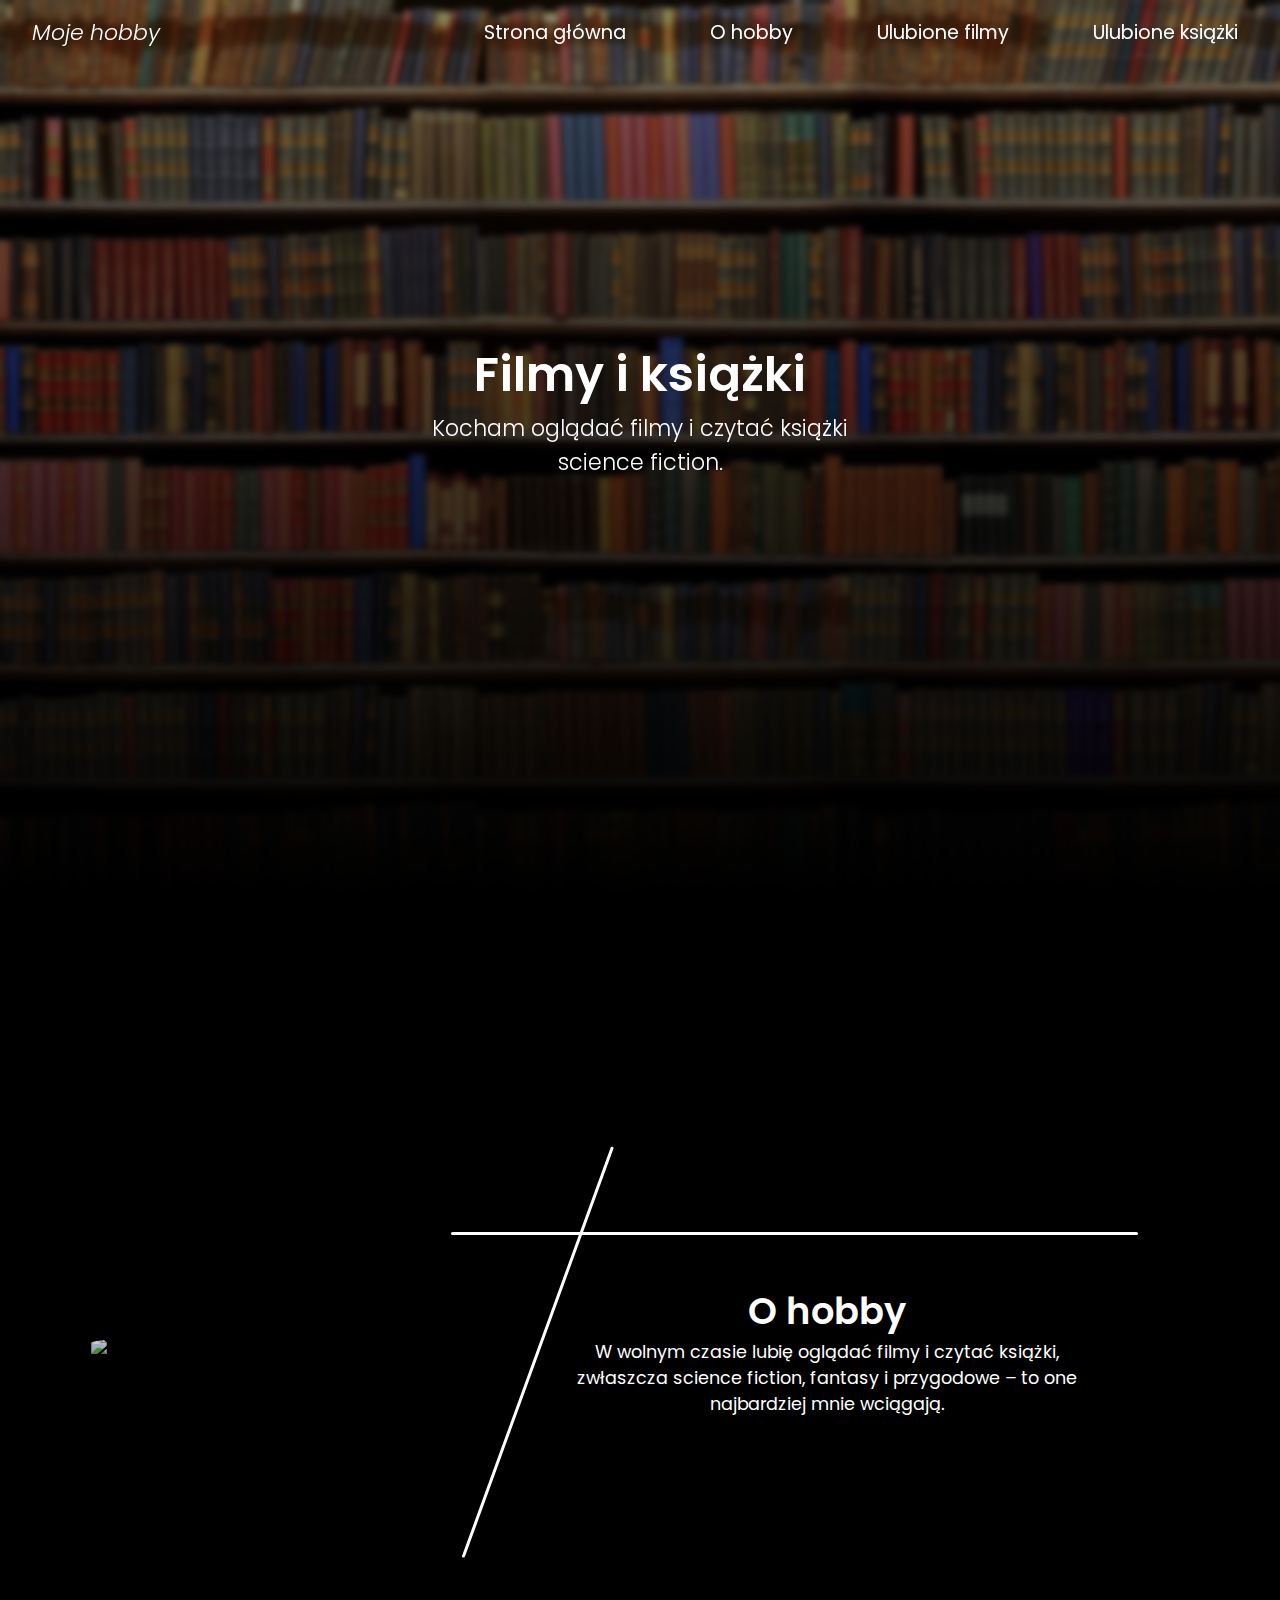
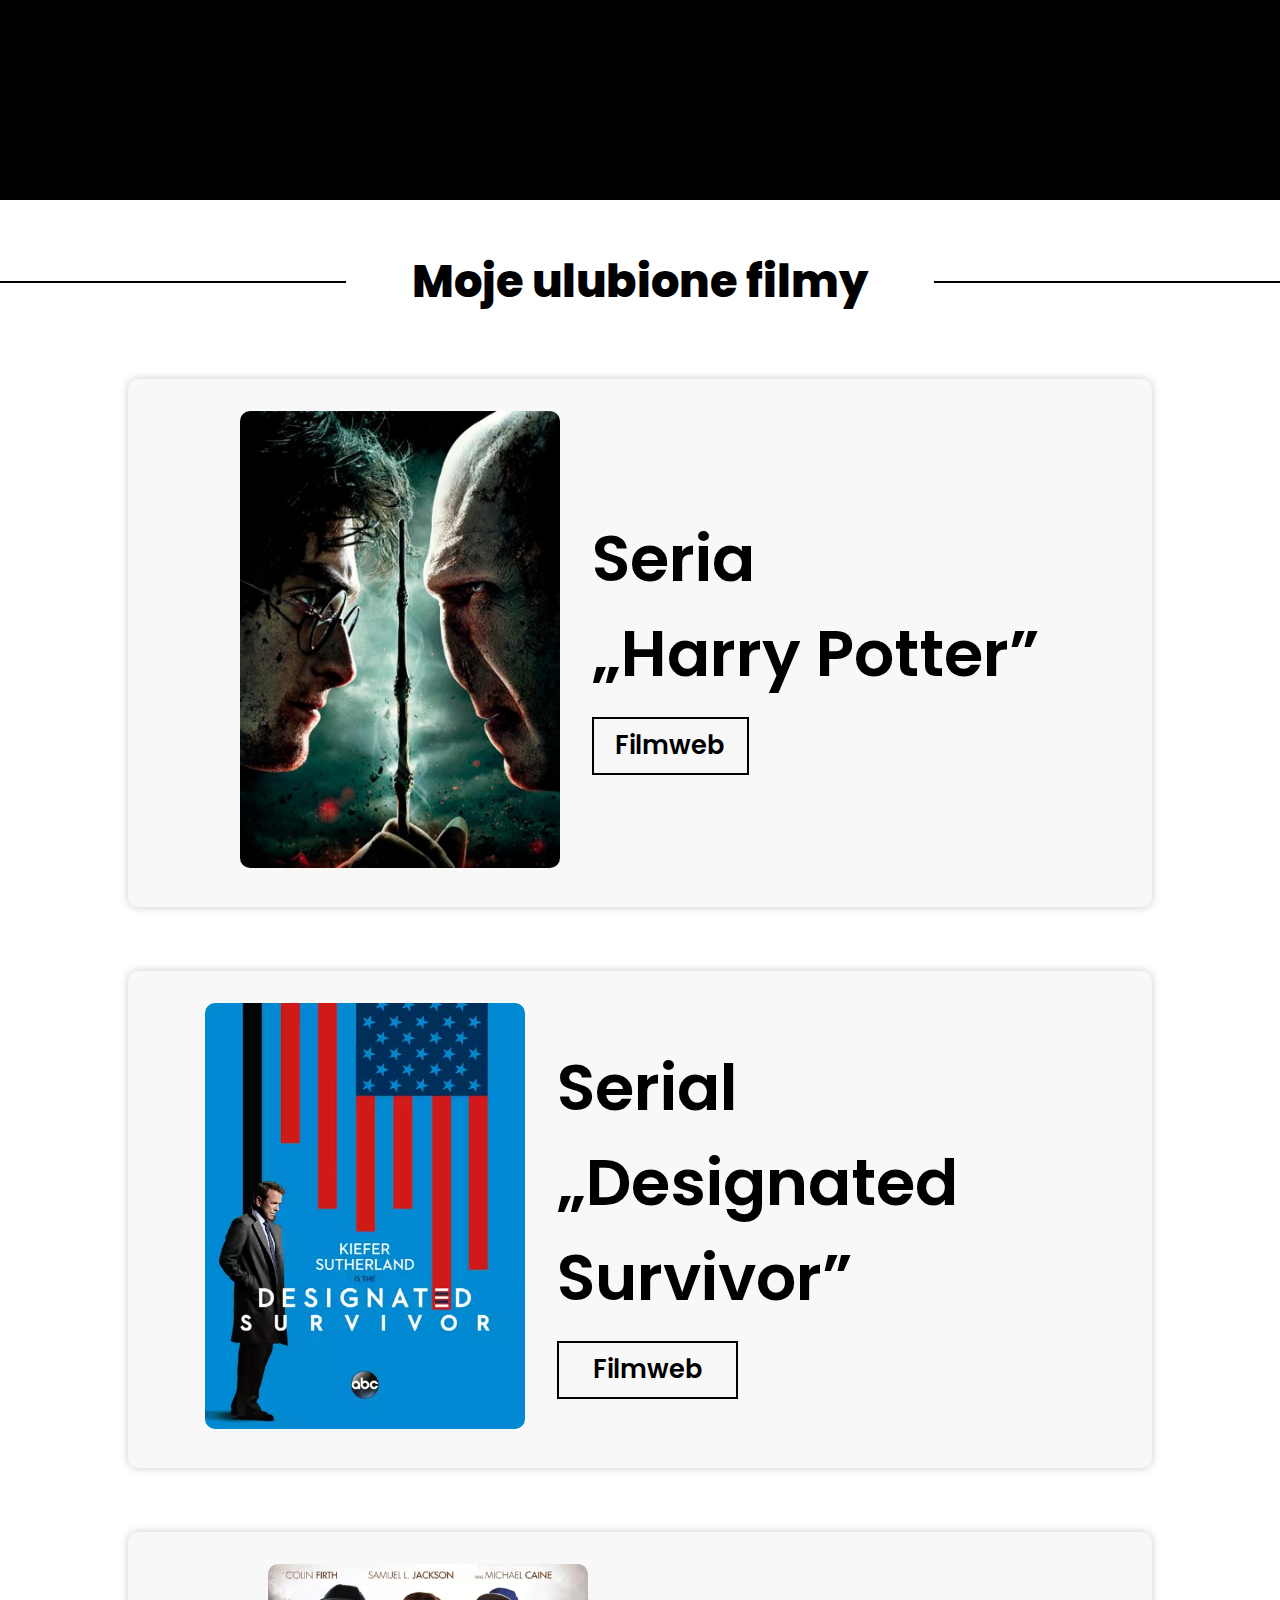
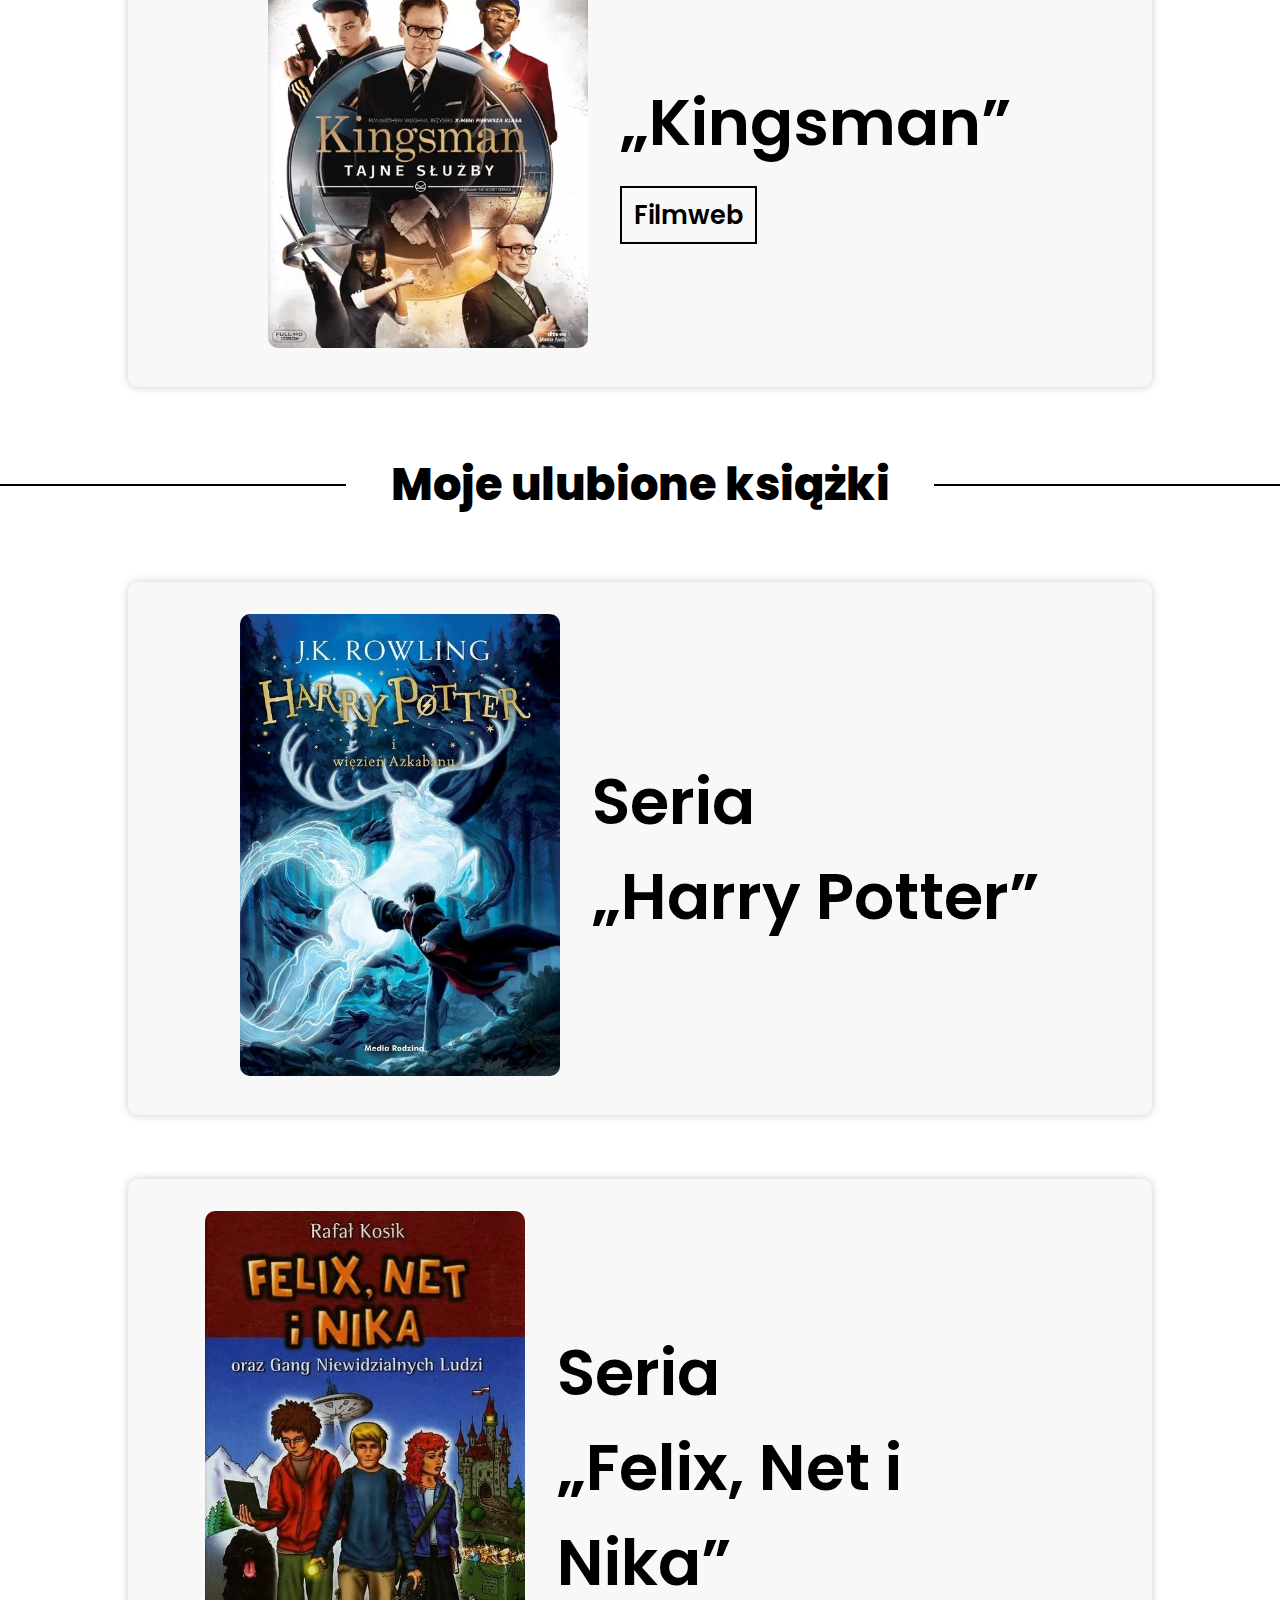
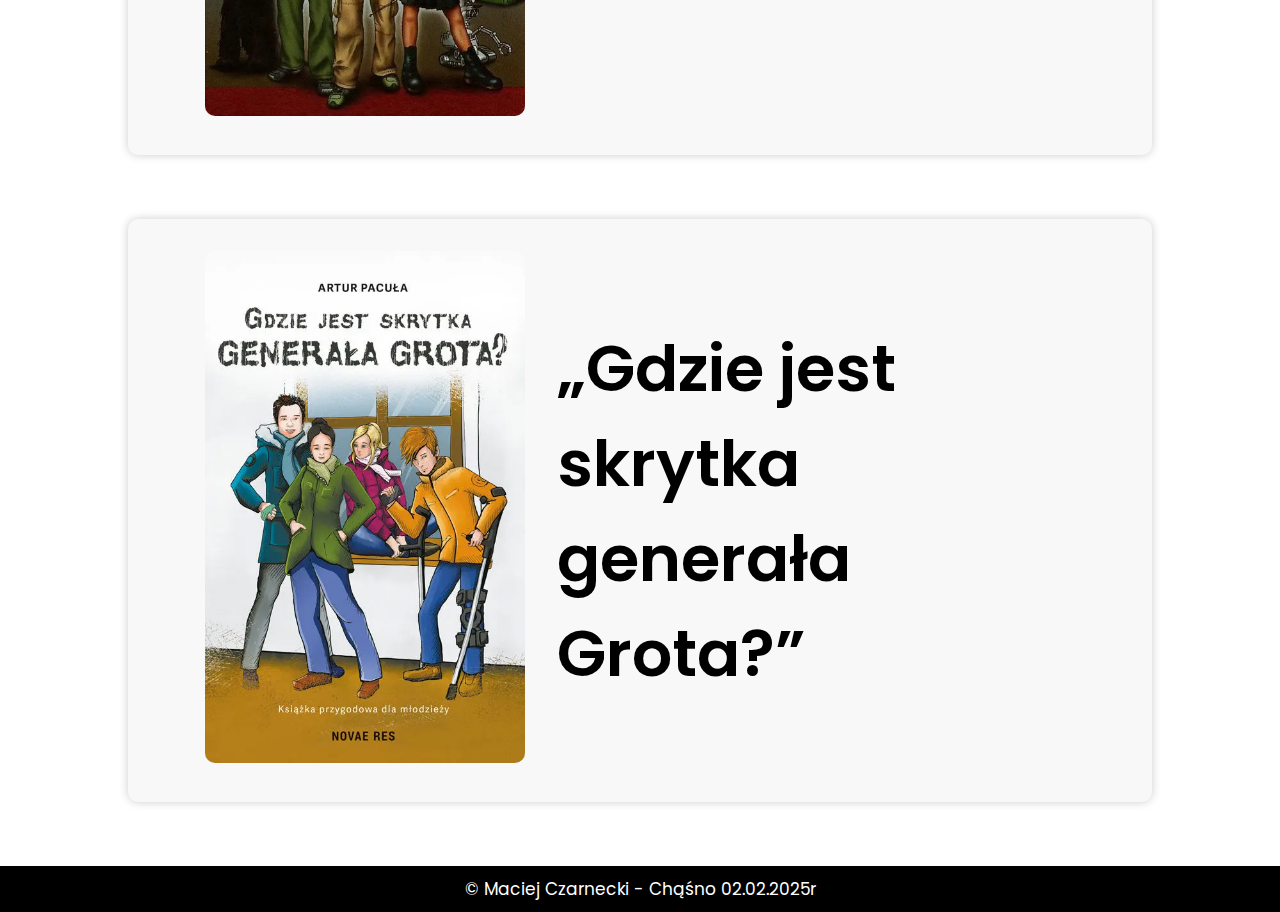
==== filmy-i-ksiazki.html @ 44d7dced "changed imgs src" ====
<!DOCTYPE html>
<html lang="pl">

<head>
    <meta charset="UTF-8">
    <meta name="viewport" content="width=device-width, initial-scale=1.0">
    <title>Filmy i książki</title>
    <link href="https://fonts.googleapis.com/css?family=Rubik+Dirt:regular" rel="stylesheet">
    <link
        href="https://fonts.googleapis.com/css?family=Poppins:100,100italic,200,200italic,300,300italic,regular,italic,500,500italic,600,600italic,700,700italic,800,800italic,900,900italic"
        rel="stylesheet">
    <link href="https://fonts.googleapis.com/css?family=Merienda:300,regular,500,600,700,800,900" rel="stylesheet">

    <style>
        :root {
            --main-color: rgb(61, 216, 22);
            --header-bg-gradient: linear-gradient(to bottom, #a32100, #f5832c);
            --header-text-color: white;
            --nav-gap: 4rem;
            --nav-font-size: 1.2rem;
            --section-padding: 1em;
            --section-bg-color: black;
            --project-bg: #f8f8f8;
            --footer-bg: #74747449;
            --footer-text-color: rgb(0, 0, 0);
            --border-radius: 10px;
            --transition-duration: 0.4s;
            --box-shadow: 0 0 10px rgba(0, 0, 0, 0.2);
        }

        * {
            margin: 0;
            padding: 0;
            box-sizing: border-box;
            font-family: 'Poppins', sans-serif;
        }

        body {
            overflow-x: hidden;
        }

        header {
            display: flex;
            flex-direction: column;
            height: 100vh;
            background: linear-gradient(to bottom, rgba(0, 0, 0, 0), rgb(0, 0, 0)), url('https://macions.github.io/szko-a-tsi-projekt/obrazy/Obrazy - filmy i książki/library-shelf_background.jpg');
            color: var(--header-text-color);
            position: relative;
        }

        header::before {
            content: "";
            position: absolute;
            width: 100%;
            height: 100%;
            background: rgba(0, 0, 0, 0.452);
            backdrop-filter: blur(3px);
        }

        header nav {
            padding: 1em 2em 0em 2em;
            display: flex;
            justify-content: space-between;
            align-items: center;
        }

        header nav ul {
            display: flex;
            list-style: none;
            gap: var(--nav-gap);
        }

        header nav li {
            position: relative;
            transition-duration: var(--transition-duration);
        }

        header nav li::before {
            content: "";
            position: absolute;
            width: 0;
            height: 2px;
            background-color: var(--header-text-color);
            border-radius: 3px;
            bottom: -2px;
            transition: width 0.3s ease-in-out;
        }

        header nav li:hover::before {
            width: 100%;
        }

        header nav li a {
            padding: 10px;
            text-decoration: none;
            font-size: var(--nav-font-size);
            color: var(--header-text-color);
        }

        header nav .logo {
            z-index: 1;
        }

        header nav .logo h3 {
            font-size: 22px;
            font-weight: 300;
            font-style: italic;
        }

        section.top {
            display: flex;
            justify-content: center;
            align-items: center;
            height: 80%;
            position: relative;
        }

        .top .top-content {
            text-align: center;
        }

        .top .top-content .circle {
            position: absolute;
            width: 200px;
            height: 200px;
            border-radius: 50%;
            left: 0%;
            bottom: 20%;
            border: 1px solid #fff;
        }

        header .top .top-content h1 {
            font-size: 3rem;
            font-weight: 600;
        }

        header .top .top-content h2 {
            font-size: 1.4rem;
            font-weight: 300;
        }

        main #about_hobby {
            display: flex;
            align-items: center;
            height: 100vh;
            width: 100%;
            padding: var(--section-padding);
            background-color: var(--section-bg-color);
            position: relative;
        }

        .images {
            width: 40%;
            display: flex;
            justify-content: center;
            align-items: center;
        }

        main #about_hobby .images img {
            width: 70%;
            opacity: 0.8;
            border-radius: 20%;
        }

        main #about_hobby .about-content {
            width: 50%;
            display: flex;
            flex-direction: column;
            justify-content: center;
            align-items: center;
            padding: 5em 3em;
            text-align: center;
            position: relative;
        }

        main #about_hobby .about-content::before {
            content: "";
            position: absolute;
            width: 70%;
            height: 3px;
            background-color: rgba(255, 255, 255);
            border-radius: 100px;
            transform: rotate(110deg) translateY(-50%);
            top: 50%;
            right: 24em;
        }

        main #about_hobby .about-content::after {
            content: "";
            position: absolute;
            width: 110%;
            height: 3px;
            background-color: rgba(255, 255, 255);
            border-radius: 100px;
            top: 10%;
            left: -4em;
        }

        main #about_hobby .about-content h2 {
            color: white;
            font-size: 2.3rem;
            font-weight: 600;
        }

        main #about_hobby .about-content a,
        main #about_hobby .about-content p {
            color: white;
        }

        main #about_hobby .about-content p {
            word-wrap: break-word;
            font-size: 1.1rem;
        }

        main #fav_books h2.section-title,
        main #fav_films h2.section-title {
            text-align: center;
            font-size: 2.8rem;
            font-weight: 800;
            position: relative;
            width: 100%;
            color: black;
        }

        main #fav_books h2.section-title::before,
        main #fav_books h2.section-title::after,
        main #fav_films h2.section-title::before,
        main #fav_films h2.section-title::after {
            content: "";
            position: absolute;
            width: 27%;
            height: 2px;
            background-color: black;
            top: 50%;
            transform: translateY(-50%);
        }

        main #fav_books h2.section-title::before,
        main #fav_films h2.section-title::before {
            left: 0;
        }

        main #fav_books h2.section-title::after,
        main #fav_films h2.section-title::after {
            right: 0;
        }

        #fav_films {
            background-color: white;
            padding-top: 3em;
        }

        #fav_films,
        #fav_books {
            width: 100%;
            display: flex;
            flex-direction: column;
            justify-content: center;
            align-items: center;
        }

        #fav_films .films,
        #fav_books .books {
            display: flex;
            flex-direction: column;
            justify-content: center;
            align-items: center;
            gap: 2em;
            width: 80%;
            padding-top: 3em;
            padding-bottom: 3em;
        }

        #fav_films .films .film,
        #fav_books .books .book {
            display: flex;
            justify-content: center;
            align-items: center;
            gap: 2em;
            padding: 2em;
            margin: 1em;
            width: 100%;
            border-radius: var(--border-radius);
            background: var(--project-bg);
            box-shadow: var(--box-shadow);
        }

        #fav_films .films .film .image img,
        #fav_books .books .book .image img {
            width: 20em;
            border-radius: var(--border-radius);
        }

        #fav_books .books .book .content,
        #fav_films .films .film .content {
            max-width: 54%;
            display: flex;
            flex-direction: column;
            gap: 1em;
        }

        #fav_books .books .book .content h2.title,
        #fav_films .films .film .content h2.title {
            font-size: 4rem;
            font-weight: 600;
        }

        #fav_books .books .book .content a,
        #fav_films .films .film .content a {
            font-size: 1.6rem;
            text-decoration: none;
            width: 35%;
            text-align: center;
            padding: 0.3em 0;
            color: black;
            font-weight: 600;
            border: 2px solid #000;
            transition-duration: var(--transition-duration);
        }

        #fav_books .books .book .content a:hover,
        #fav_films .films .film .content a:hover {
            background: black;
            color: white;
            border-radius: 15px;
        }

        footer {
            padding: 10px;
            text-align: center;
            font-size: 17px;
            background-color: #000000;
            color: white;
        }
    </style>
</head>

<body>
    <header>
        <nav>
            <div class="logo">
                <h3>Moje hobby</h3>
            </div>
            <div class="links">
                <ul>
                    <li><a href="index.html">Strona główna</a></li>
                    <li><a href="#about_hobby">O hobby</a></li>
                    <li><a href="#fav_films">Ulubione filmy</a></li>
                    <li><a href="#fav_books">Ulubione książki</a></li>
                </ul>
            </div>
        </nav>
        <section class="top">
            <div class="top-content">
                <h1>Filmy i książki</h1>
                <h2>Kocham oglądać filmy i czytać książki <br> science fiction.</h2>
            </div>
        </section>
    </header>
    <main>
        <section id="about_hobby">
            <div class="images">
                <img src="https://macions.github.io/szko-a-tsi-projekt/obrazy/Obrazy - filmy i książki/film-reel.png"
                    alt="Film reel icon">
            </div>
            <div class="about-content">
                <h2>O hobby</h2>
                <p>W wolnym czasie lubię oglądać filmy i czytać książki, zwłaszcza science fiction, fantasy i przygodowe
                    – to one najbardziej mnie wciągają.</p>
            </div>
        </section>

        <section id="fav_films">
            <h2 class="section-title">Moje ulubione filmy</h2>
            <div class="films">
                <div class="film">
                    <div class="image">
                        <img src="https://macions.github.io/szko-a-tsi-projekt/obrazy/Obrazy - filmy i książki/Harry-Potter_film.jpg"
                            alt="Harry Potter">
                    </div>
                    <div class="content">
                        <h2 class="title">Seria <br><q>Harry Potter</q></h2>
                        <a href="https://www.filmweb.pl/world/Harry+Potter-7">Filmweb</a>
                    </div>
                </div>
                <div class="film">
                    <div class="image">
                        <img src="https://macions.github.io/szko-a-tsi-projekt/obrazy/Obrazy - filmy i książki/Designated-Survivor_film.jpg"
                            alt="Designated Survivor">
                    </div>
                    <div class="content">
                        <h2 class="title">Serial <q>Designated Survivor</q></h2>
                        <a href="https://www.filmweb.pl/serial/Designated+Survivor-2016-766285">Filmweb</a>
                    </div>
                </div>
                <div class="film">
                    <div class="image">
                        <img src="https://macions.github.io/szko-a-tsi-projekt/obrazy/Obrazy - filmy i książki/Kingsman_film.png" alt="Kingsman">
                    </div>
                    <div class="content">
                        <h2 class="title"><q>Kingsman</q></h2>
                        <a href="https://www.filmweb.pl/film/Kingsman%3A+Tajne+s%C5%82u%C5%BCby-2014-682272">Filmweb</a>
                    </div>
                </div>
            </div>
        </section>

        <section id="fav_books">
            <h2 class="section-title">Moje ulubione książki</h2>
            <div class="books">
                <div class="book">
                    <div class="image">
                        <img src="https://macions.github.io/szko-a-tsi-projekt/obrazy/Obrazy - filmy i książki/Harry-Potter_book.jpeg"
                            alt="Harry Potter book">
                    </div>
                    <div class="content">
                        <h2 class="title">Seria<br><q>Harry Potter</q></h2>
                    </div>
                </div>
                <div class="book">
                    <div class="image">
                        <img src="https://macions.github.io/szko-a-tsi-projekt/obrazy/Obrazy - filmy i książki/Felix-Net-i-Nika_book.jpeg"
                            alt="Felix, Net i Nika">
                    </div>
                    <div class="content">
                        <h2 class="title">Seria<br><q>Felix, Net i Nika</q></h2>
                    </div>
                </div>
                <div class="book">
                    <div class="image">
                        <img src="https://macions.github.io/szko-a-tsi-projekt/obrazy/Obrazy - filmy i książki/Gdzie-jest-skrytka-generala-Grota_book.jpeg"
                            alt="Gdzie jest skrytka generała Grota?">
                    </div>
                    <div class="content">
                        <h2 class="title"><q>Gdzie jest skrytka generała Grota?</q></h2>
                    </div>
                </div>
            </div>
        </section>
    </main>
    <footer>
        <p>&copy; Maciej Czarnecki - Chąśno 02.02.2025r</p>
    </footer>
</body>

</html>
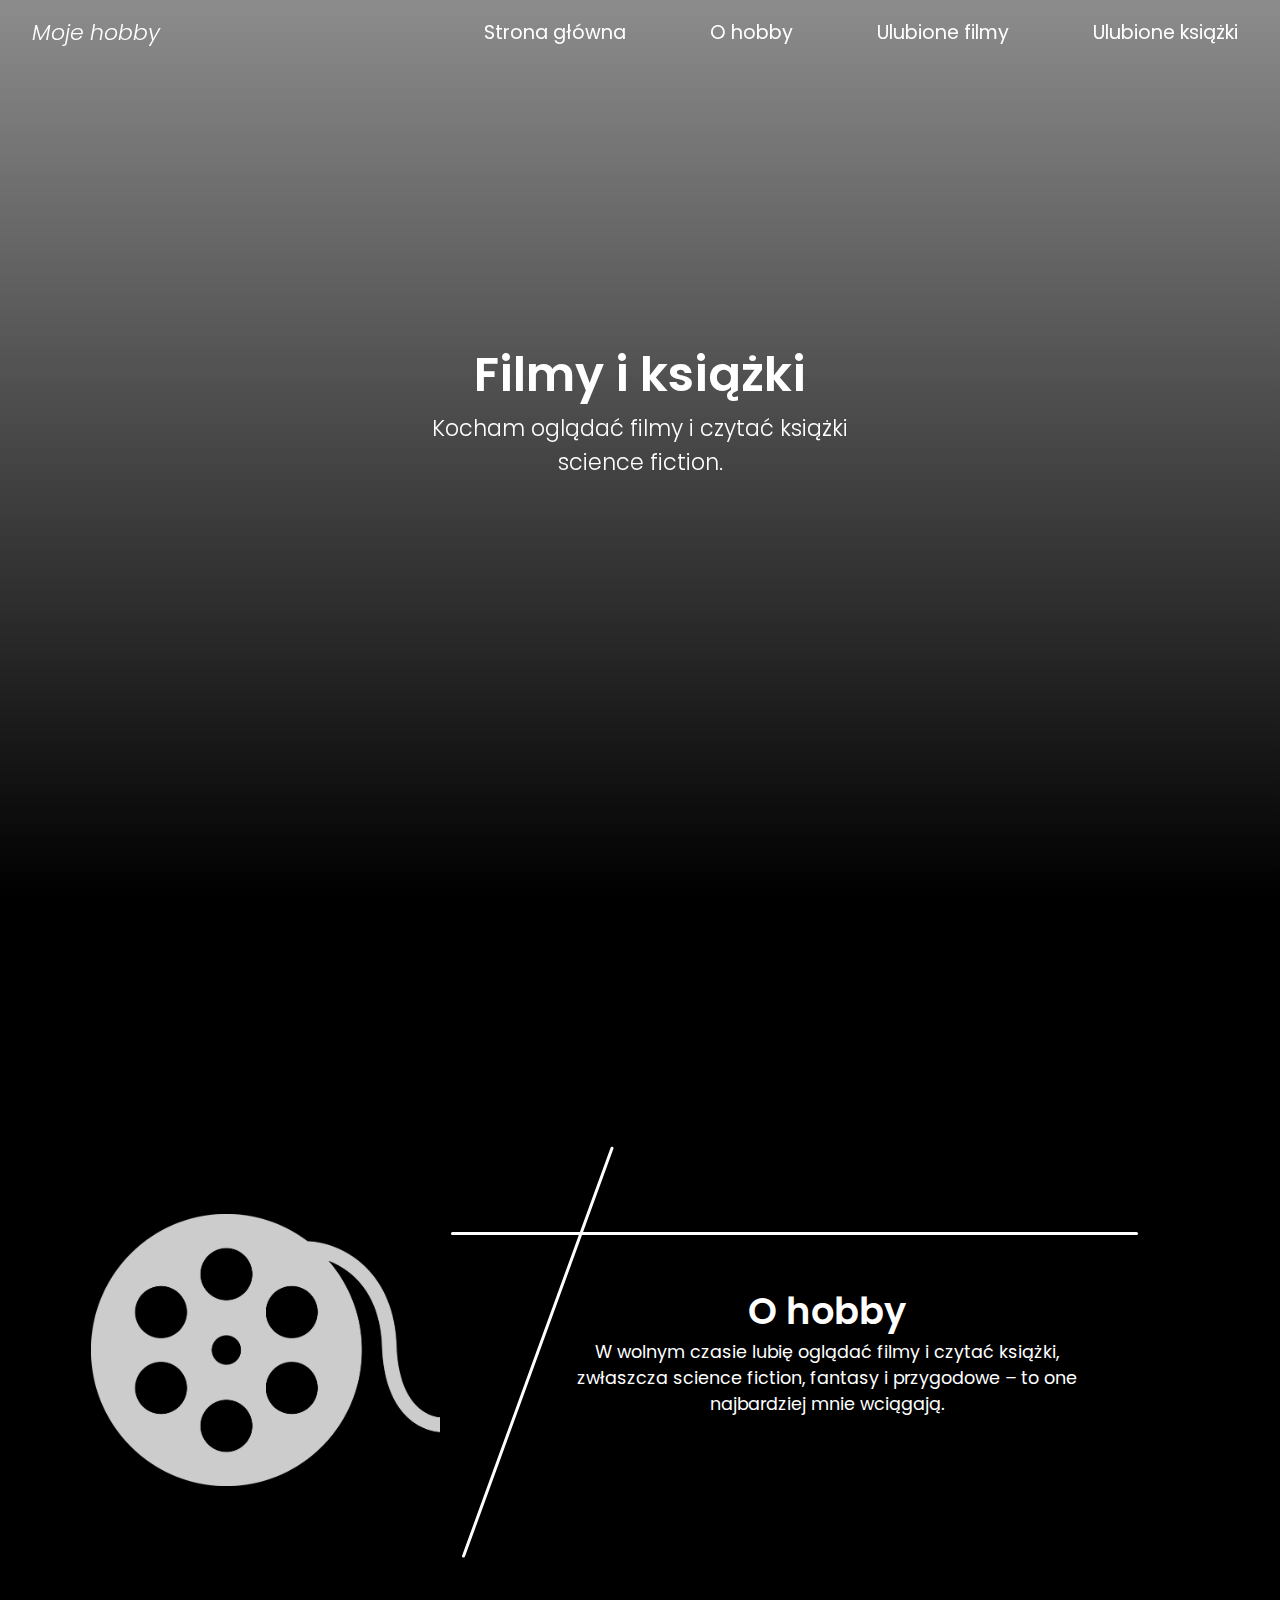
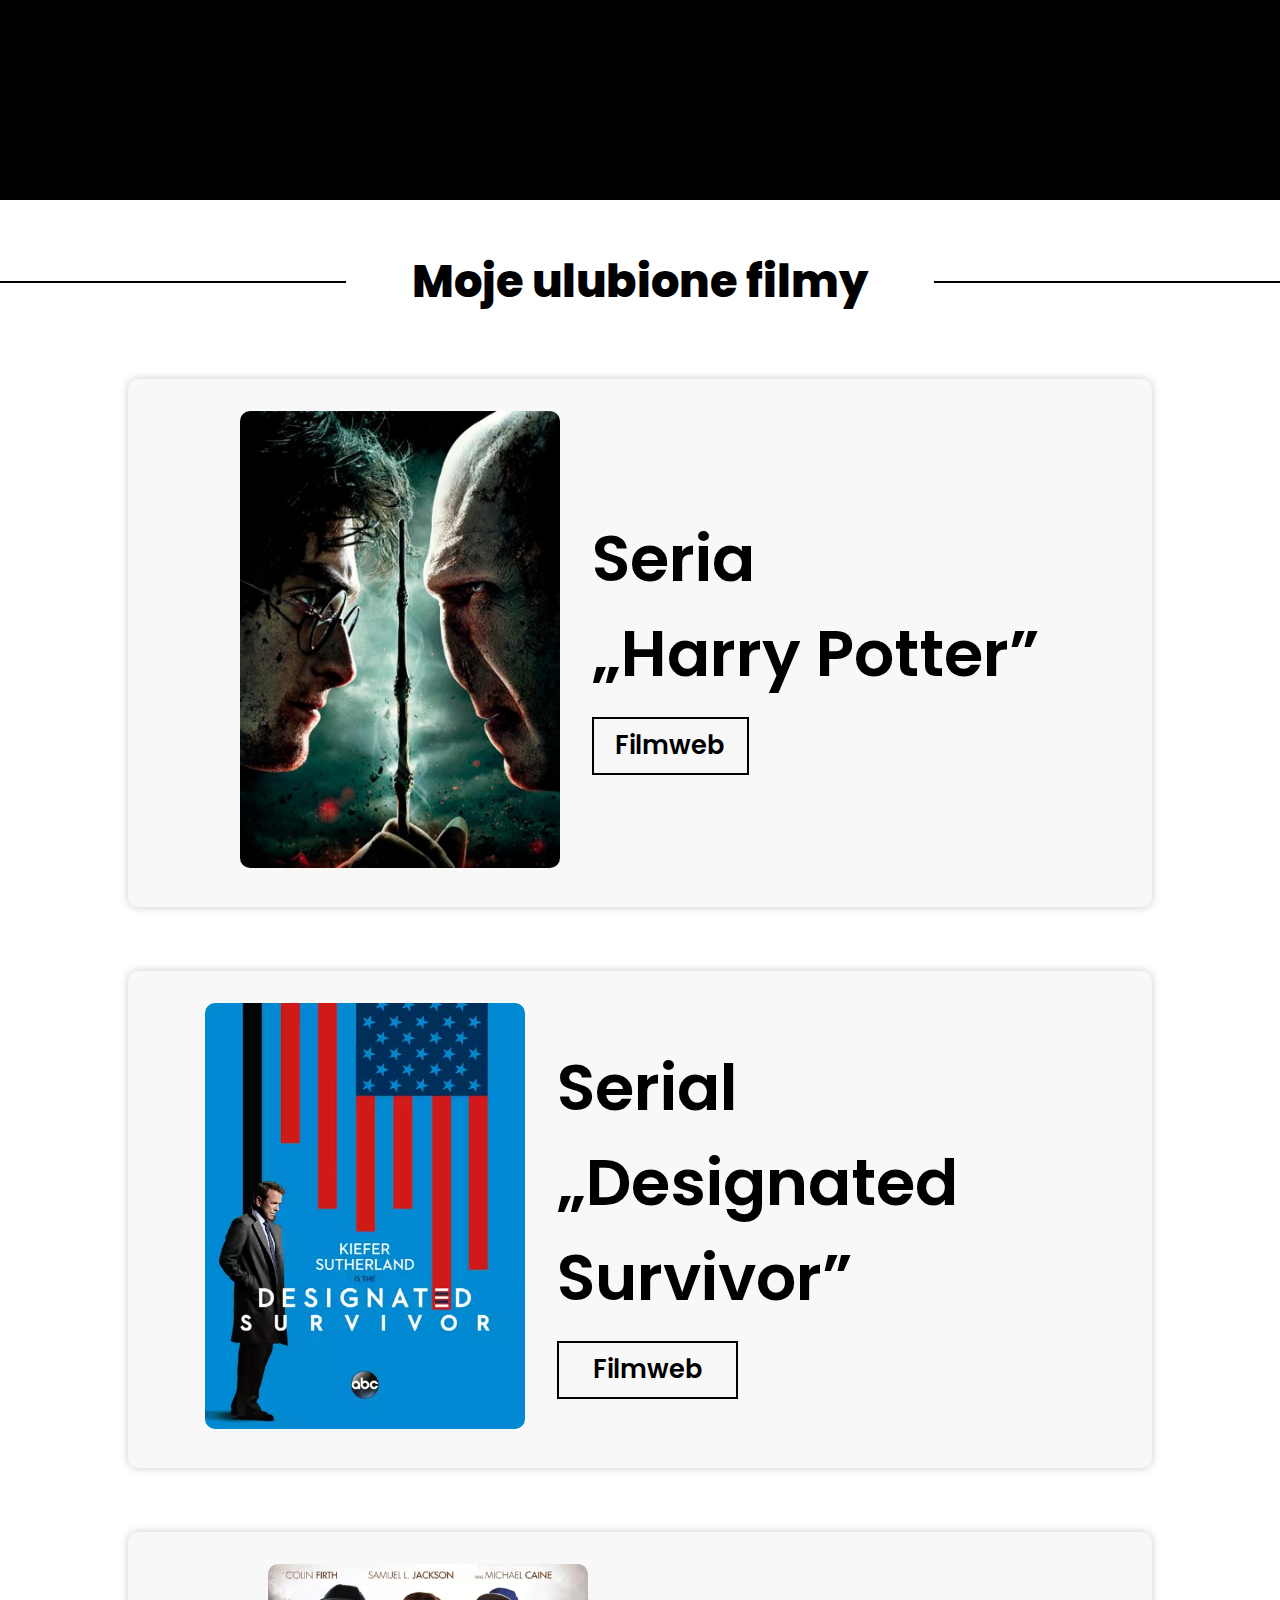
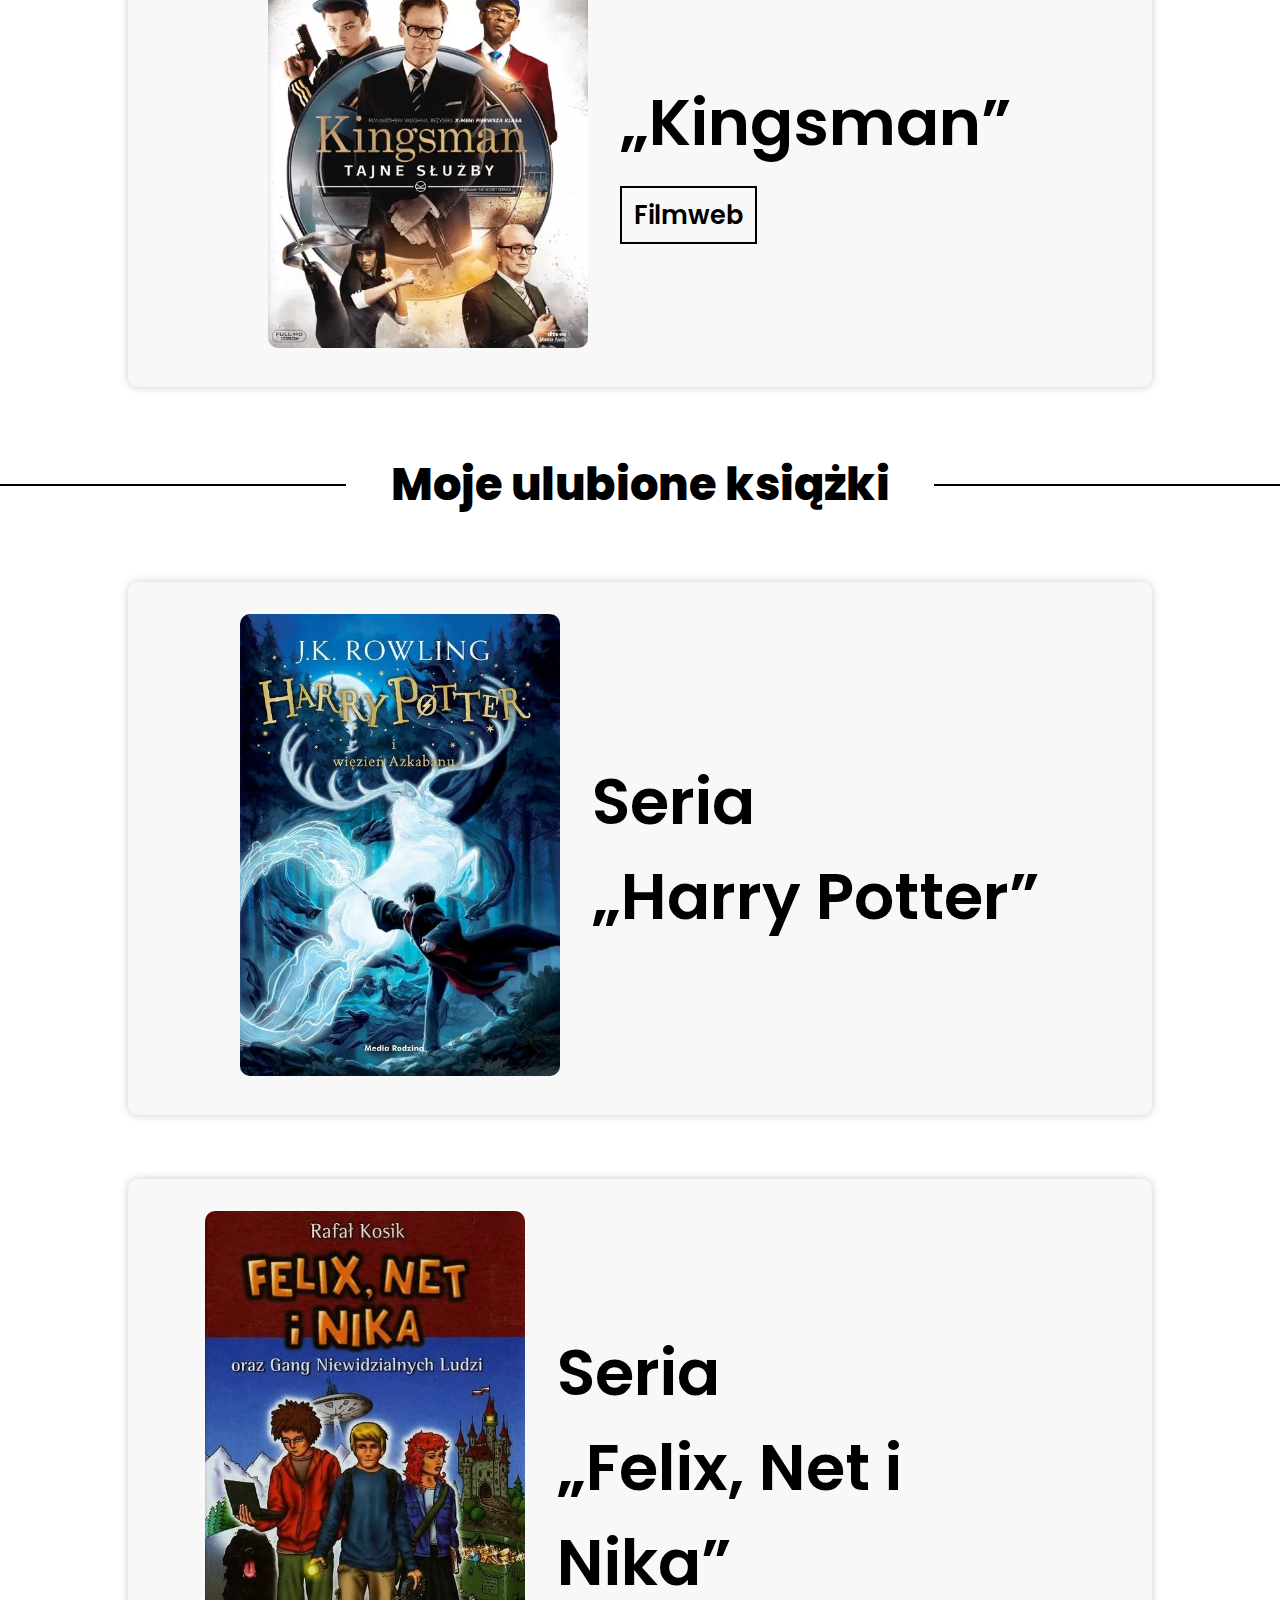
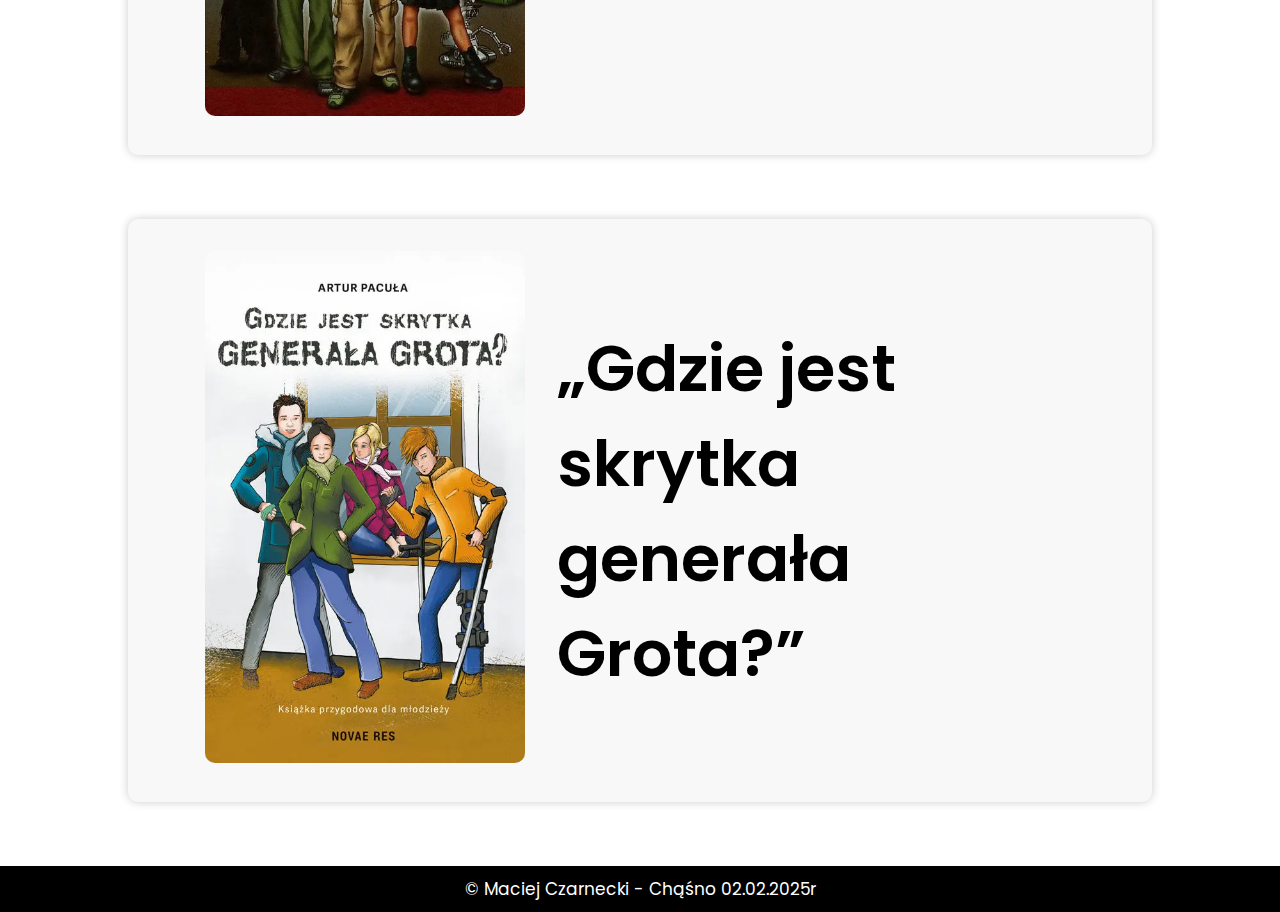
==== commit 382993e9: "Finished" ====
--- a/filmy-i-ksiazki.html
+++ b/filmy-i-ksiazki.html
@@ -43,7 +43,7 @@
             display: flex;
             flex-direction: column;
             height: 100vh;
-            background: linear-gradient(to bottom, rgba(0, 0, 0, 0), rgb(0, 0, 0)), url('https://macions.github.io/szko-a-tsi-projekt/obrazy/Obrazy - filmy i książki/library-shelf_background.jpg');
+            background: linear-gradient(to bottom, rgba(0, 0, 0, 0), rgb(0, 0, 0)), url('https://macions.github.io/szko-a-tsi-projekt/obrazy/library-shelf_background.jpg');
             color: var(--header-text-color);
             position: relative;
         }
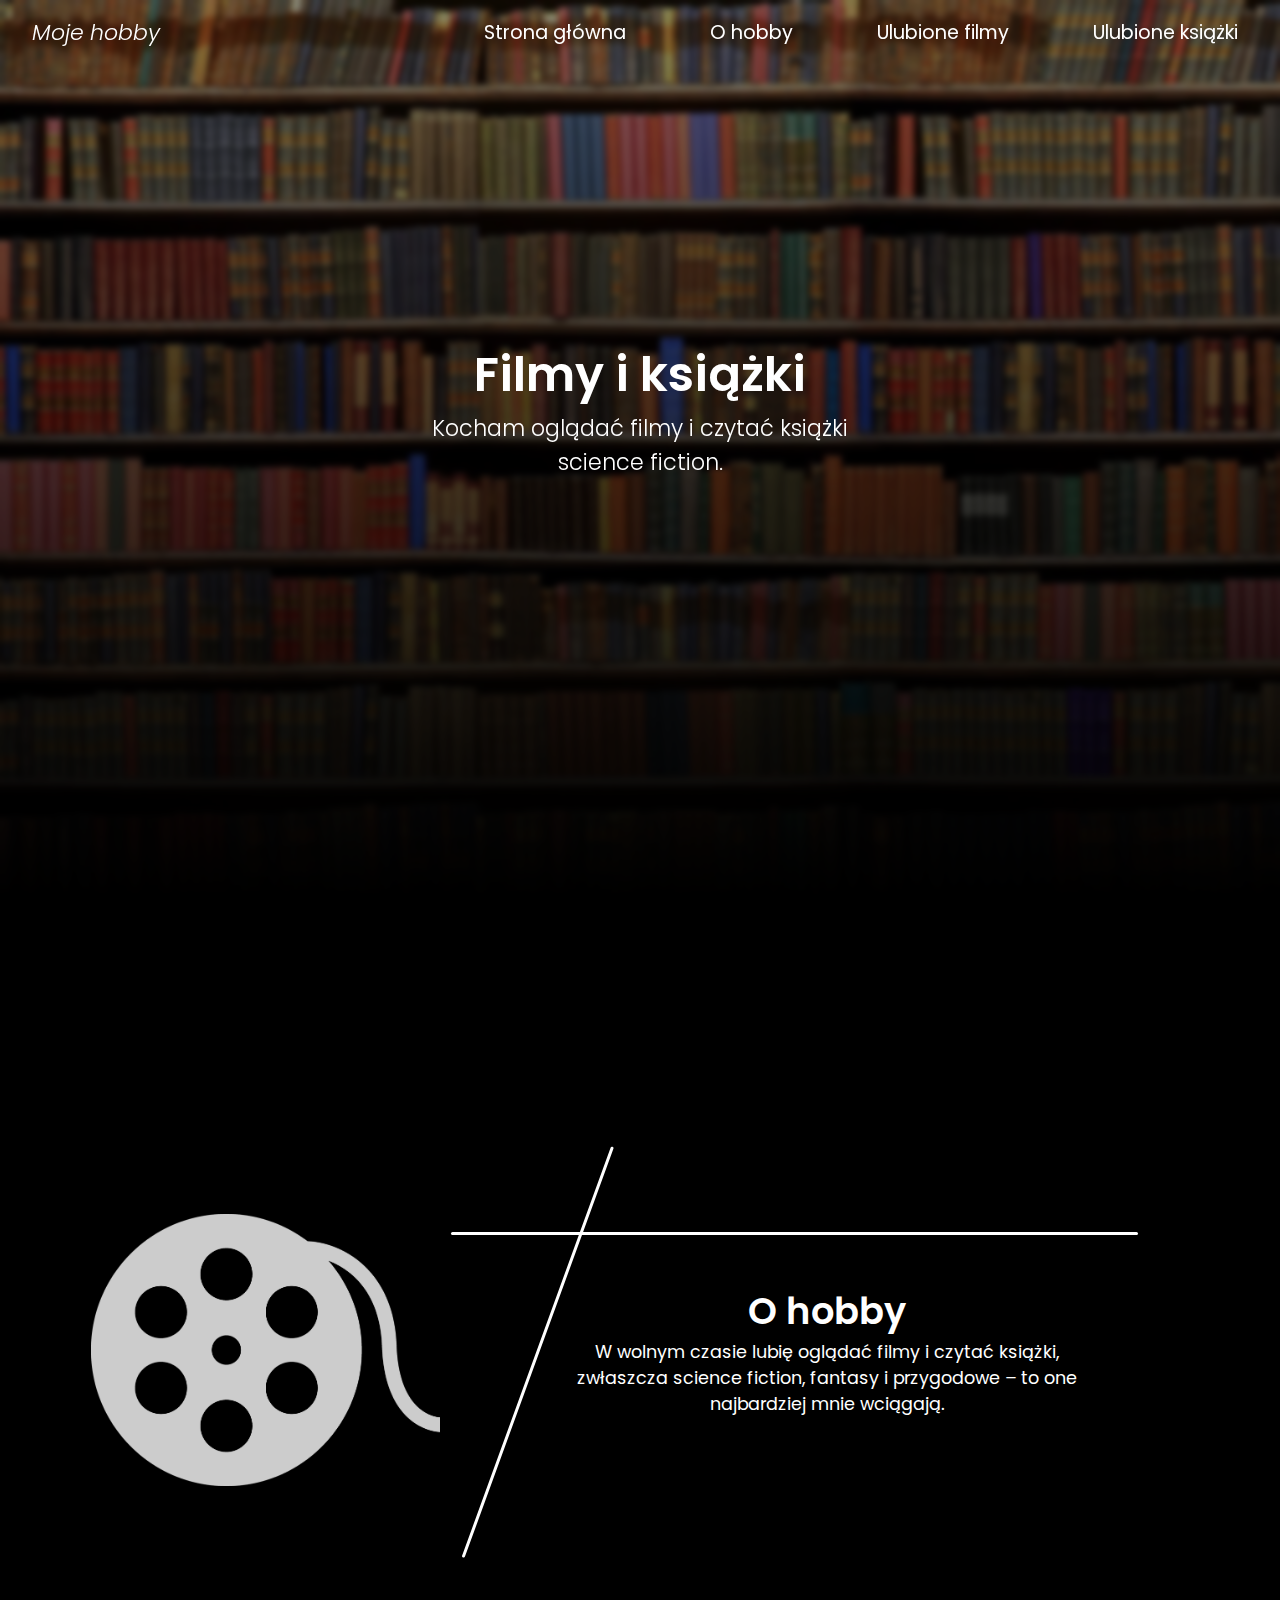
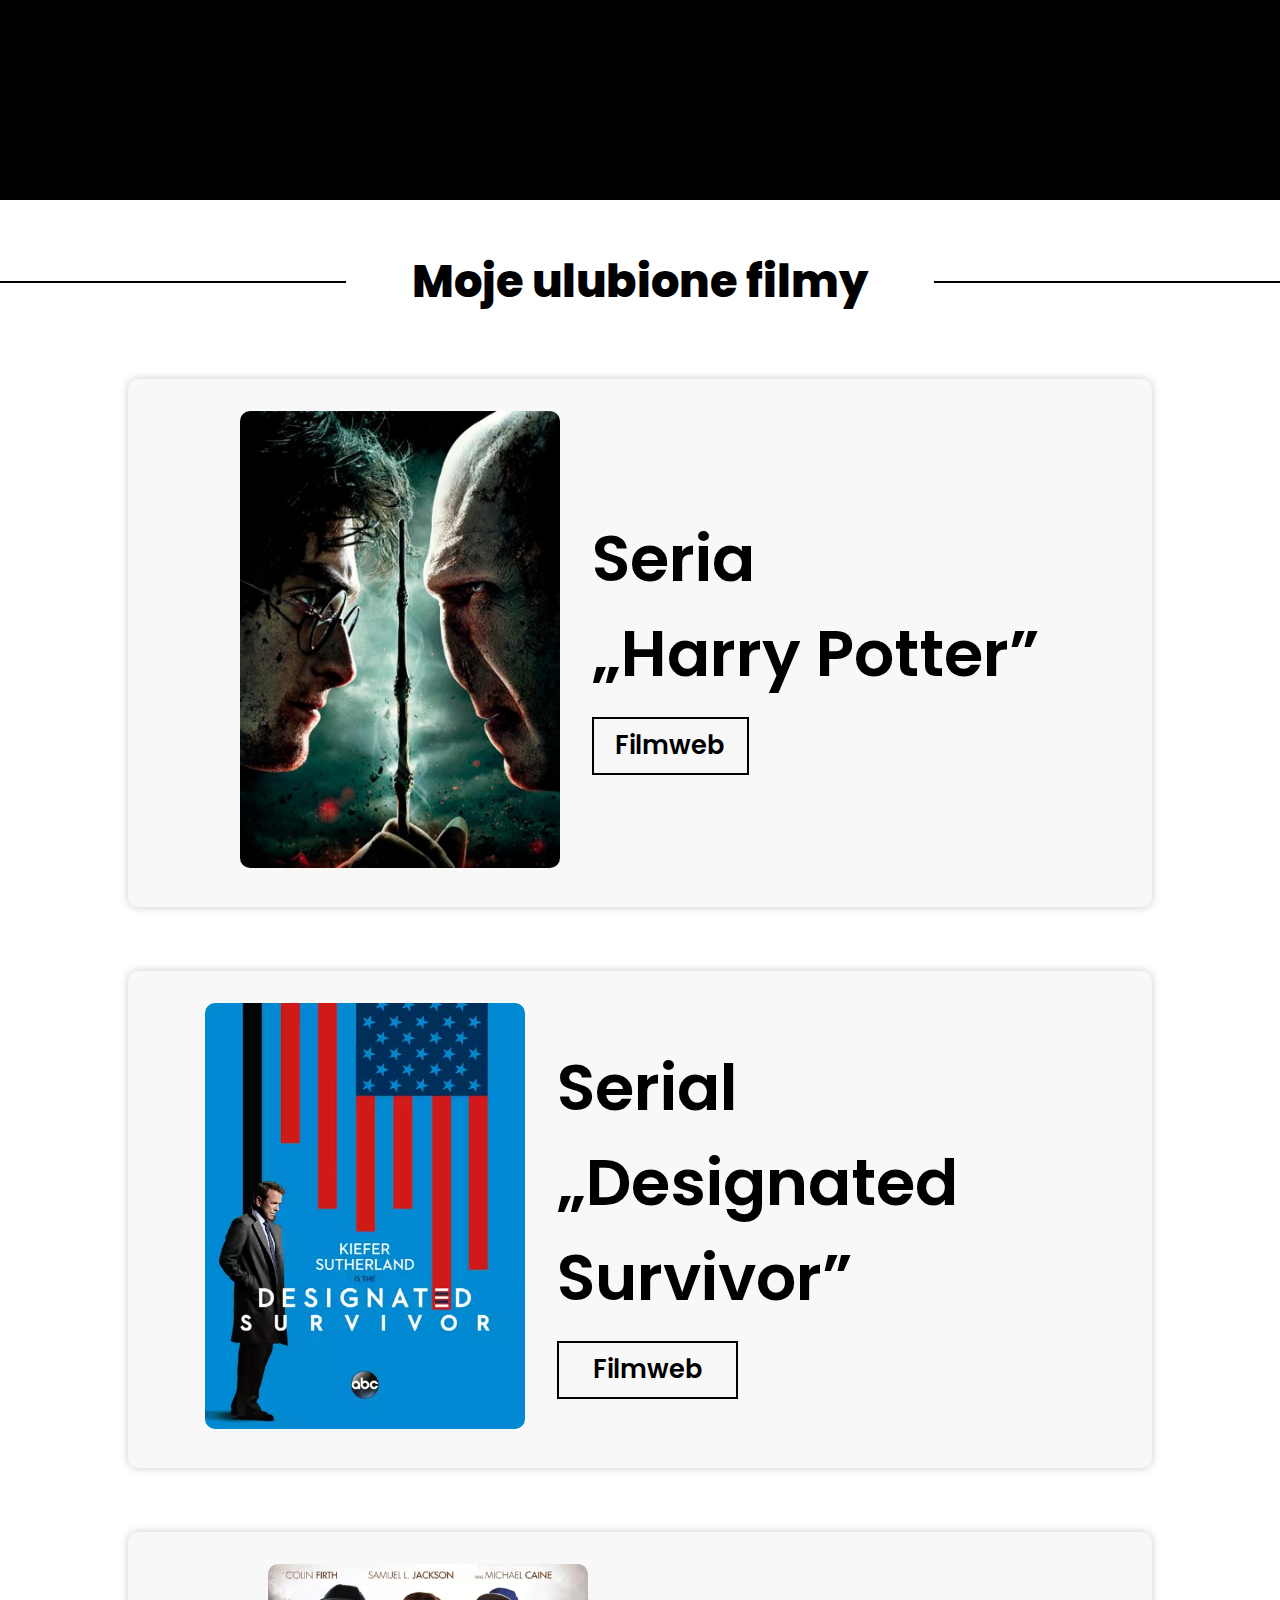
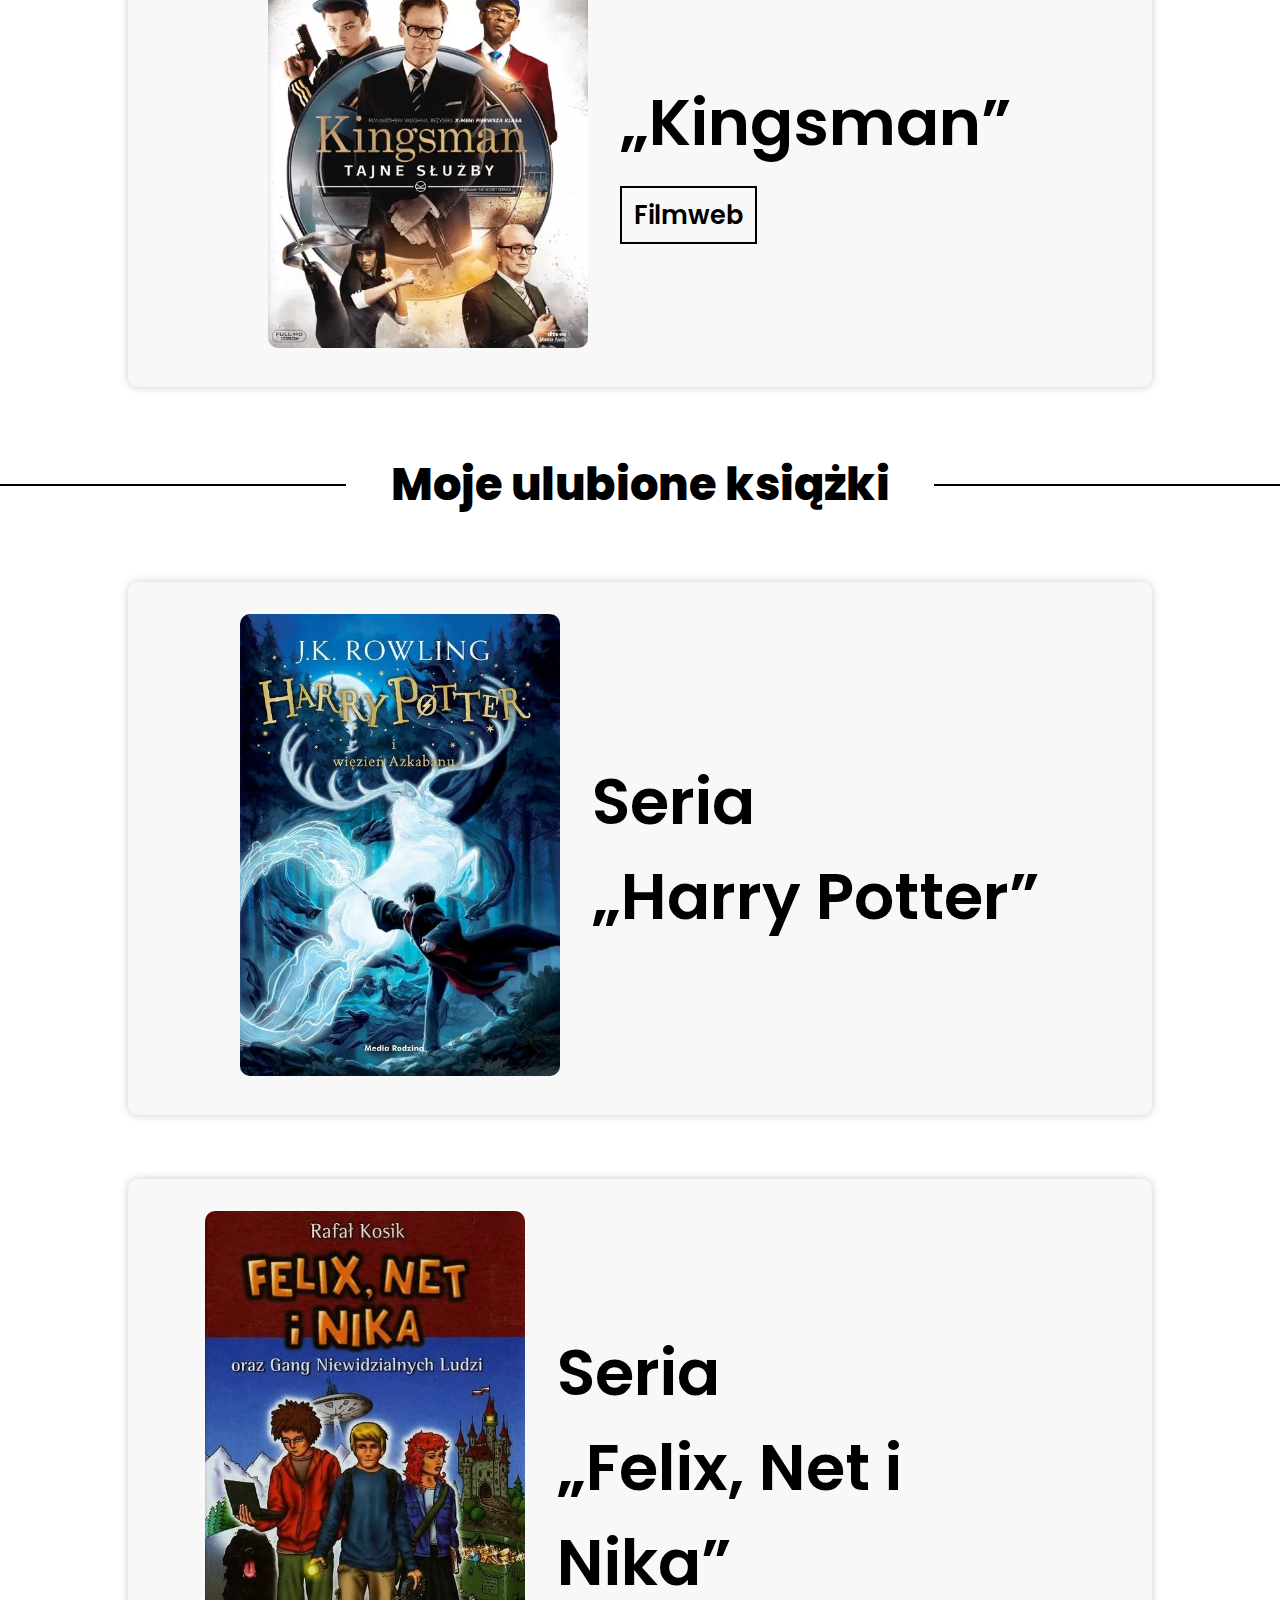
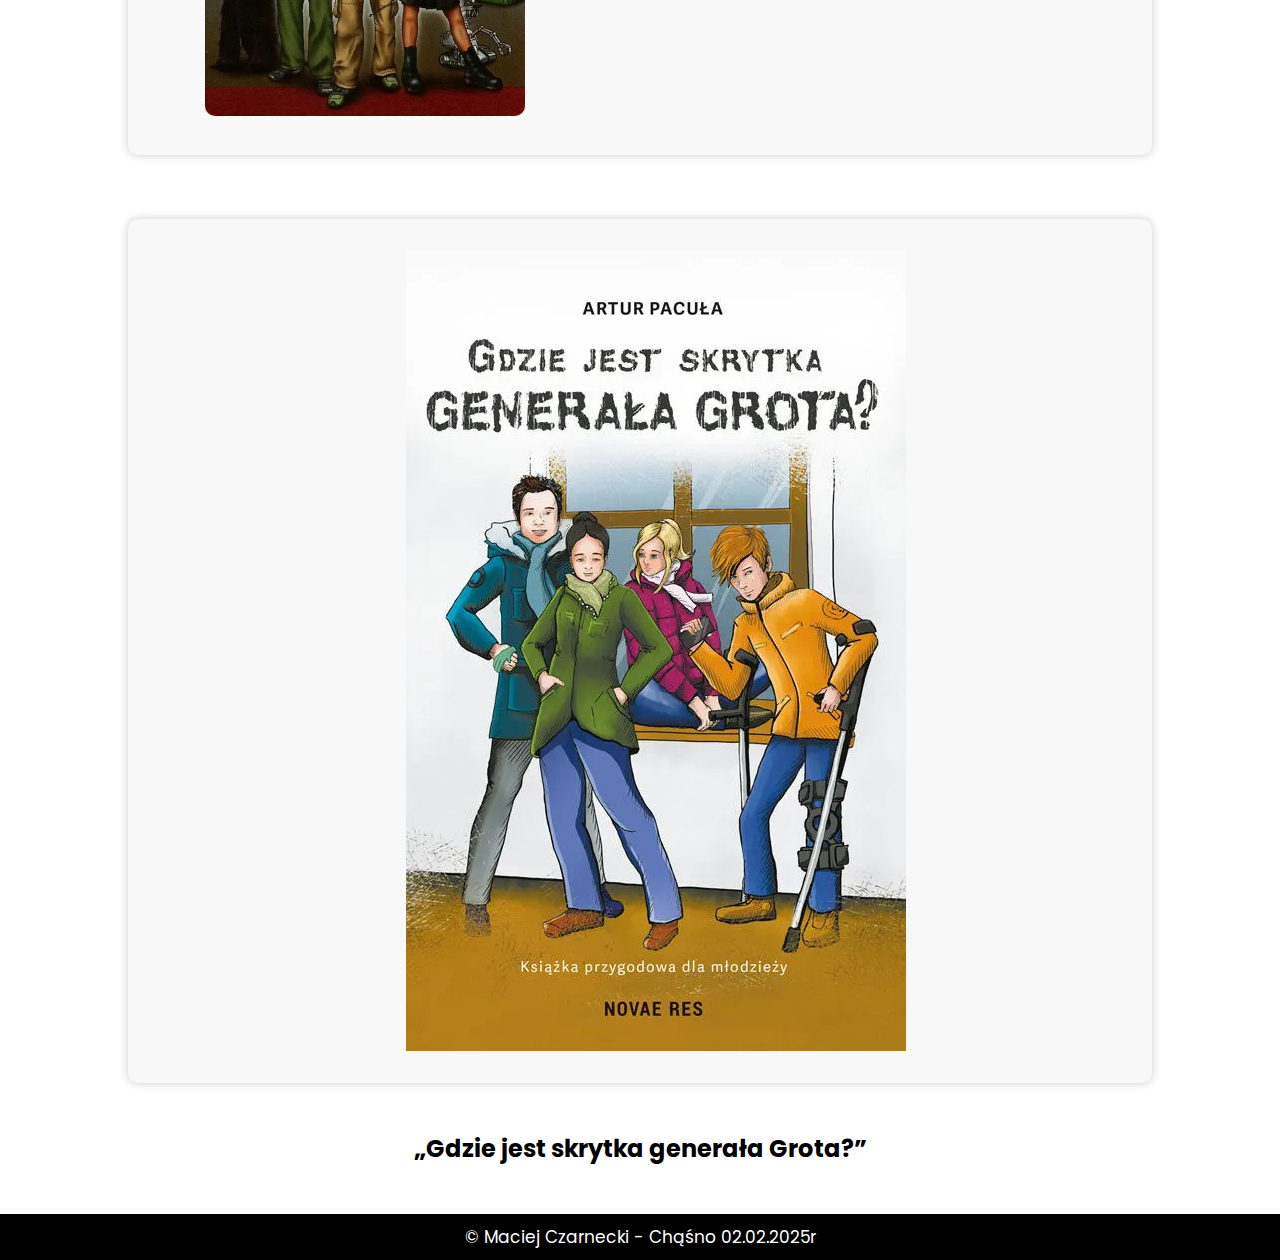
==== commit fdc1041c: "v2" ====
--- a/filmy-i-ksiazki.html
+++ b/filmy-i-ksiazki.html
@@ -43,7 +43,7 @@
             display: flex;
             flex-direction: column;
             height: 100vh;
-            background: linear-gradient(to bottom, rgba(0, 0, 0, 0), rgb(0, 0, 0)), url('https://macions.github.io/szko-a-tsi-projekt/obrazy/library-shelf_background.jpg');
+            background: linear-gradient(to bottom, rgba(0, 0, 0, 0), rgb(0, 0, 0)), url('https://macions.github.io/szko-a-tsi-projekt/obrazy/Obrazy - filmy i książki/library-shelf_background.jpg');
             color: var(--header-text-color);
             position: relative;
         }
@@ -334,7 +334,6 @@
         }
     </style>
 </head>
-
 <body>
     <header>
         <nav>
@@ -361,7 +360,7 @@
         <section id="about_hobby">
             <div class="images">
                 <img src="https://macions.github.io/szko-a-tsi-projekt/obrazy/Obrazy - filmy i książki/film-reel.png"
-                    alt="Film reel icon">
+                    alt="Ikona rolki filmowej">
             </div>
             <div class="about-content">
                 <h2>O hobby</h2>
@@ -376,7 +375,7 @@
                 <div class="film">
                     <div class="image">
                         <img src="https://macions.github.io/szko-a-tsi-projekt/obrazy/Obrazy - filmy i książki/Harry-Potter_film.jpg"
-                            alt="Harry Potter">
+                            alt="Film Harry Potter">
                     </div>
                     <div class="content">
                         <h2 class="title">Seria <br><q>Harry Potter</q></h2>
@@ -386,7 +385,7 @@
                 <div class="film">
                     <div class="image">
                         <img src="https://macions.github.io/szko-a-tsi-projekt/obrazy/Obrazy - filmy i książki/Designated-Survivor_film.jpg"
-                            alt="Designated Survivor">
+                            alt="Serial Designated Survivor">
                     </div>
                     <div class="content">
                         <h2 class="title">Serial <q>Designated Survivor</q></h2>
@@ -395,7 +394,7 @@
                 </div>
                 <div class="film">
                     <div class="image">
-                        <img src="https://macions.github.io/szko-a-tsi-projekt/obrazy/Obrazy - filmy i książki/Kingsman_film.png" alt="Kingsman">
+                        <img src="https://macions.github.io/szko-a-tsi-projekt/obrazy/Obrazy - filmy i książki/Kingsman_film.png" alt="Film Kingsman">
                     </div>
                     <div class="content">
                         <h2 class="title"><q>Kingsman</q></h2>
@@ -411,7 +410,7 @@
                 <div class="book">
                     <div class="image">
                         <img src="https://macions.github.io/szko-a-tsi-projekt/obrazy/Obrazy - filmy i książki/Harry-Potter_book.jpeg"
-                            alt="Harry Potter book">
+                            alt="Książka Harry Potter">
                     </div>
                     <div class="content">
                         <h2 class="title">Seria<br><q>Harry Potter</q></h2>
@@ -420,16 +419,16 @@
                 <div class="book">
                     <div class="image">
                         <img src="https://macions.github.io/szko-a-tsi-projekt/obrazy/Obrazy - filmy i książki/Felix-Net-i-Nika_book.jpeg"
-                            alt="Felix, Net i Nika">
+                            alt="Książka Felix, Net i Nika">
                     </div>
                     <div class="content">
                         <h2 class="title">Seria<br><q>Felix, Net i Nika</q></h2>
                     </div>
                 </div>
                 <div class="book">
-                    <div class="image">
+                    <div class="image"></div>
                         <img src="https://macions.github.io/szko-a-tsi-projekt/obrazy/Obrazy - filmy i książki/Gdzie-jest-skrytka-generala-Grota_book.jpeg"
-                            alt="Gdzie jest skrytka generała Grota?">
+                            alt="Książka Gdzie jest skrytka generała Grota?">
                     </div>
                     <div class="content">
                         <h2 class="title"><q>Gdzie jest skrytka generała Grota?</q></h2>
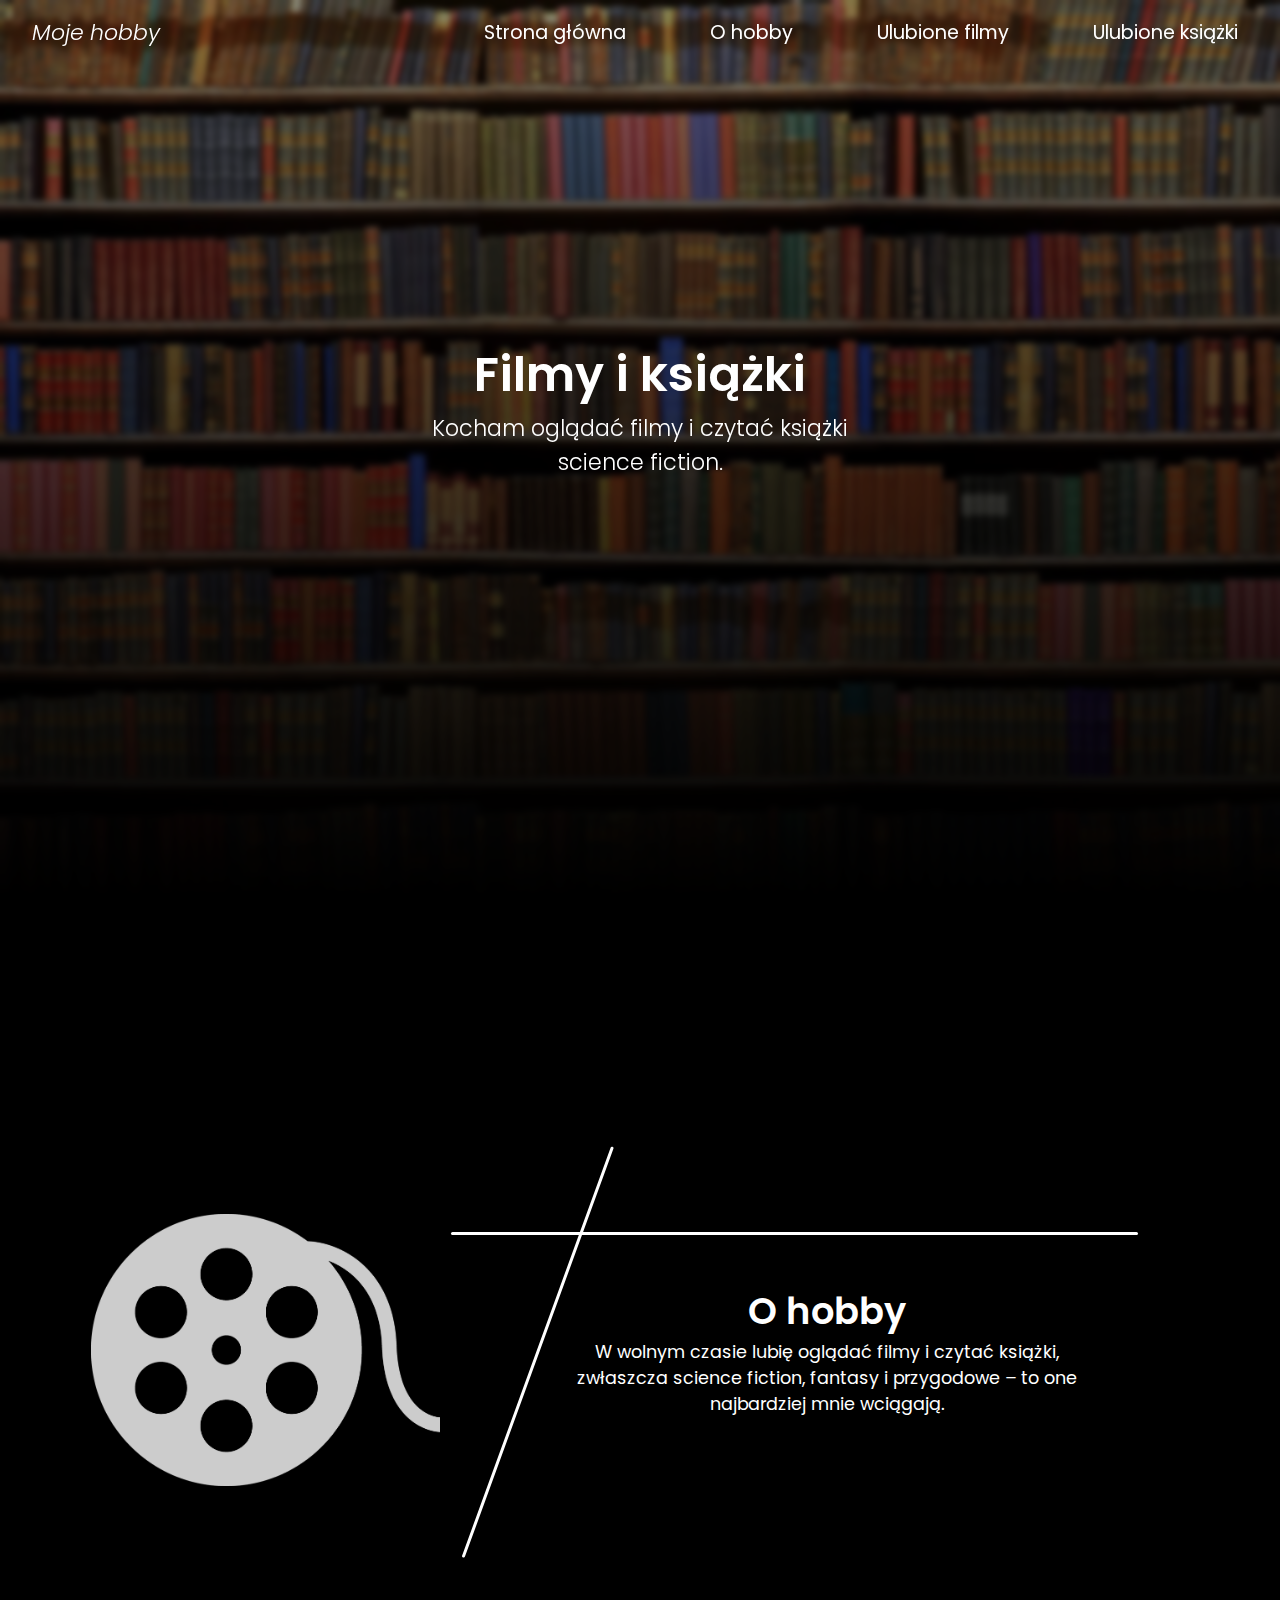
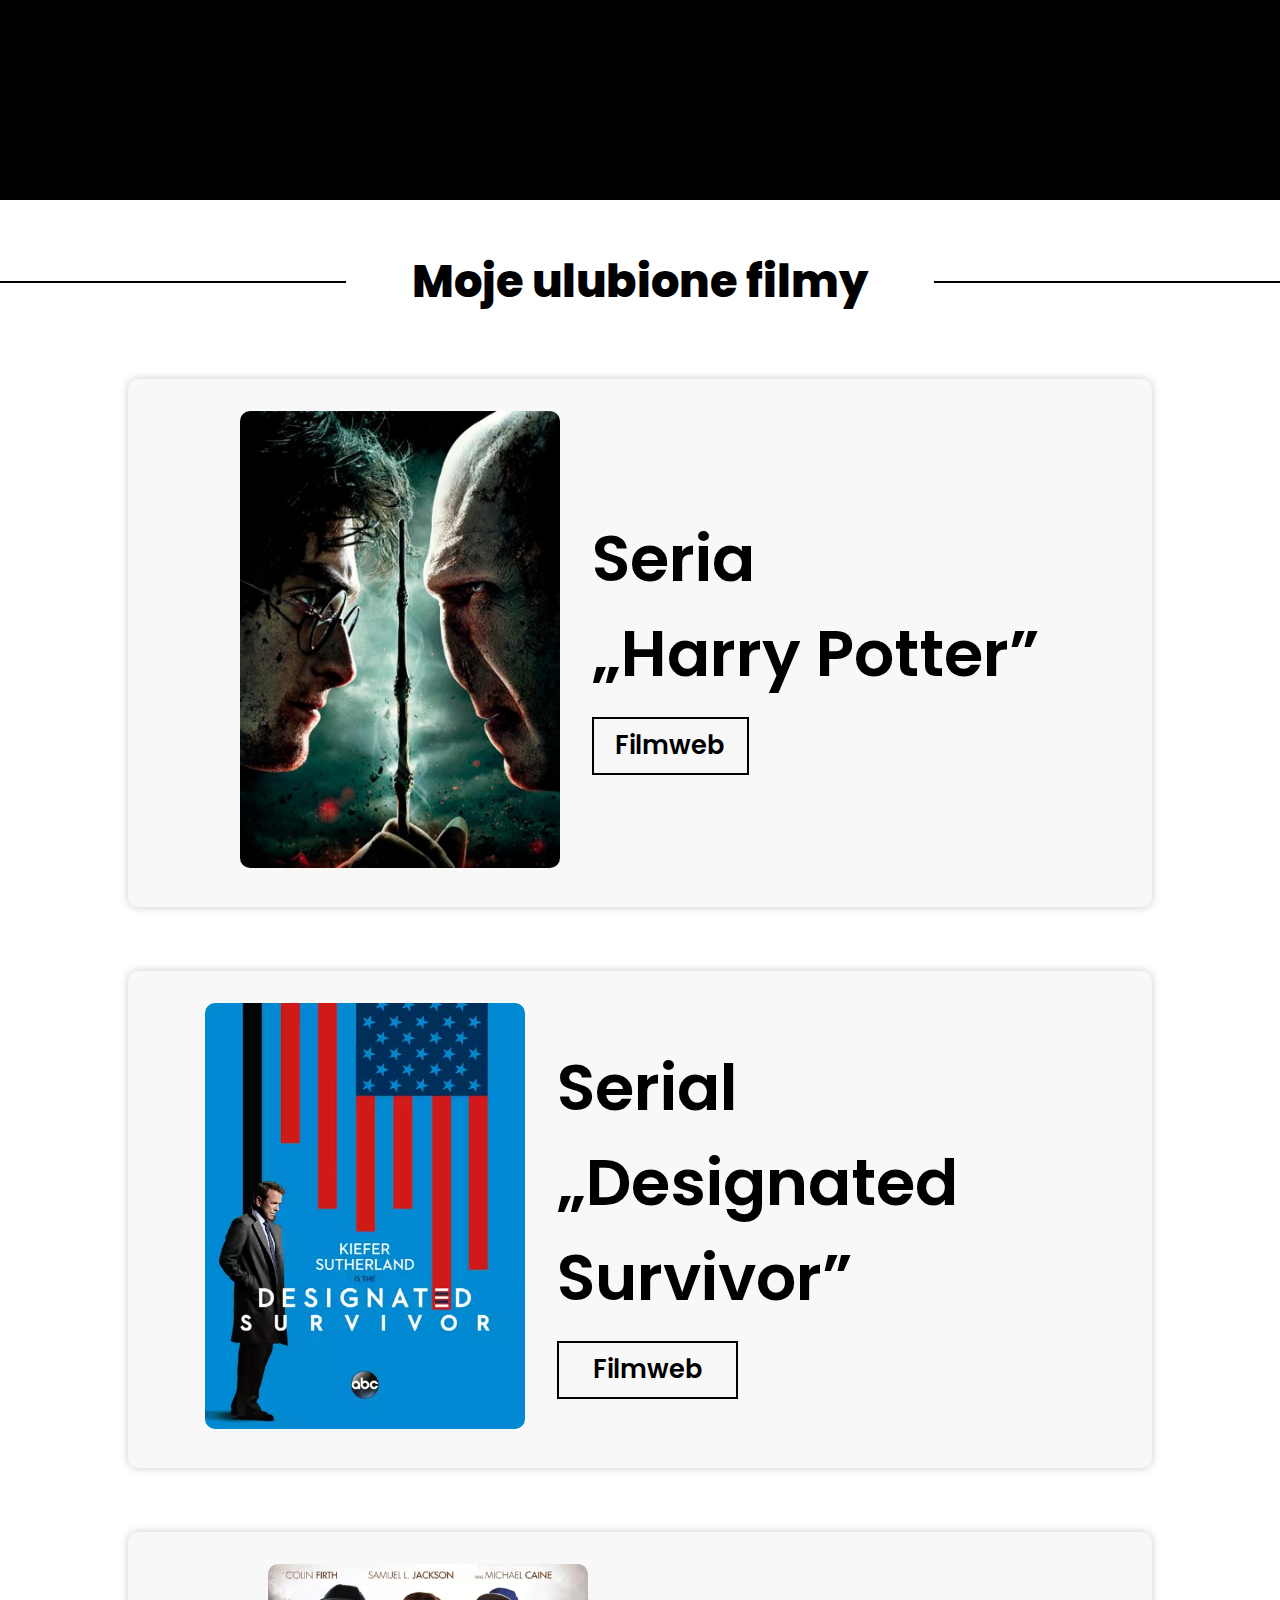
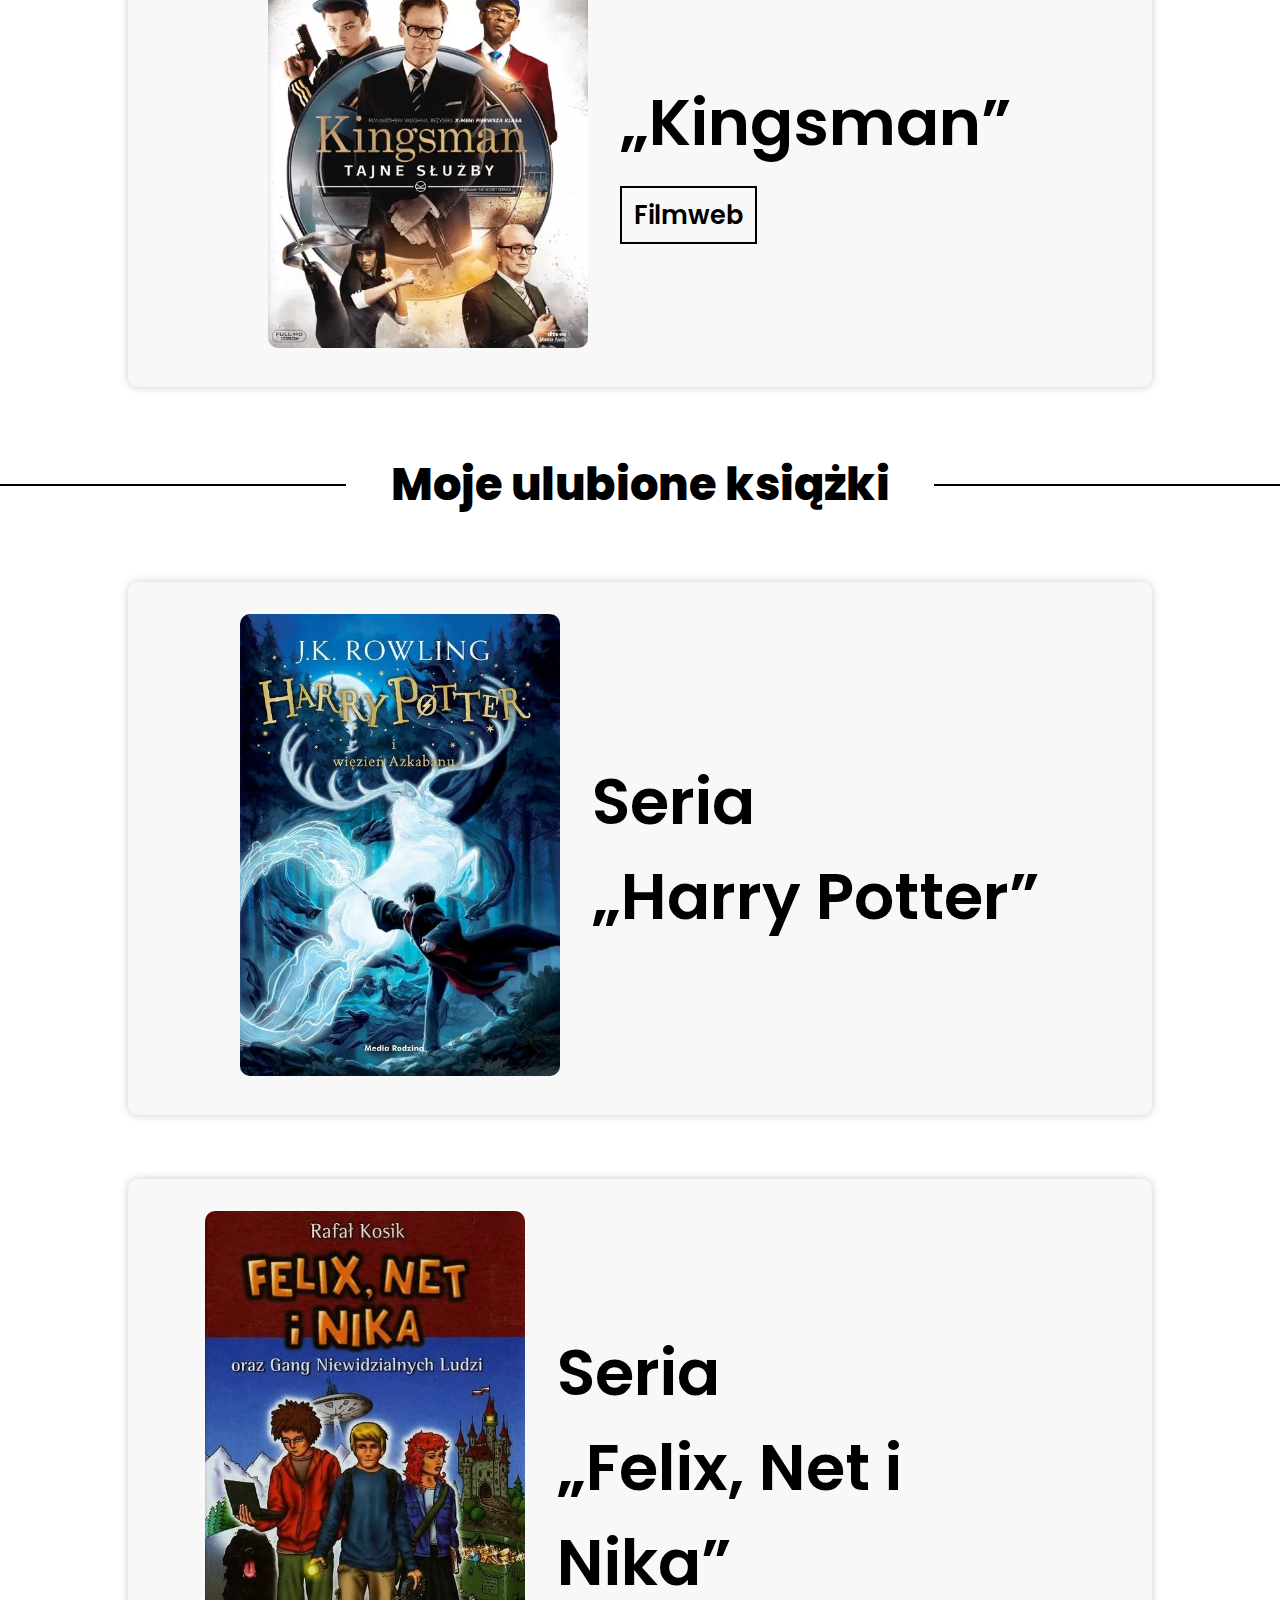
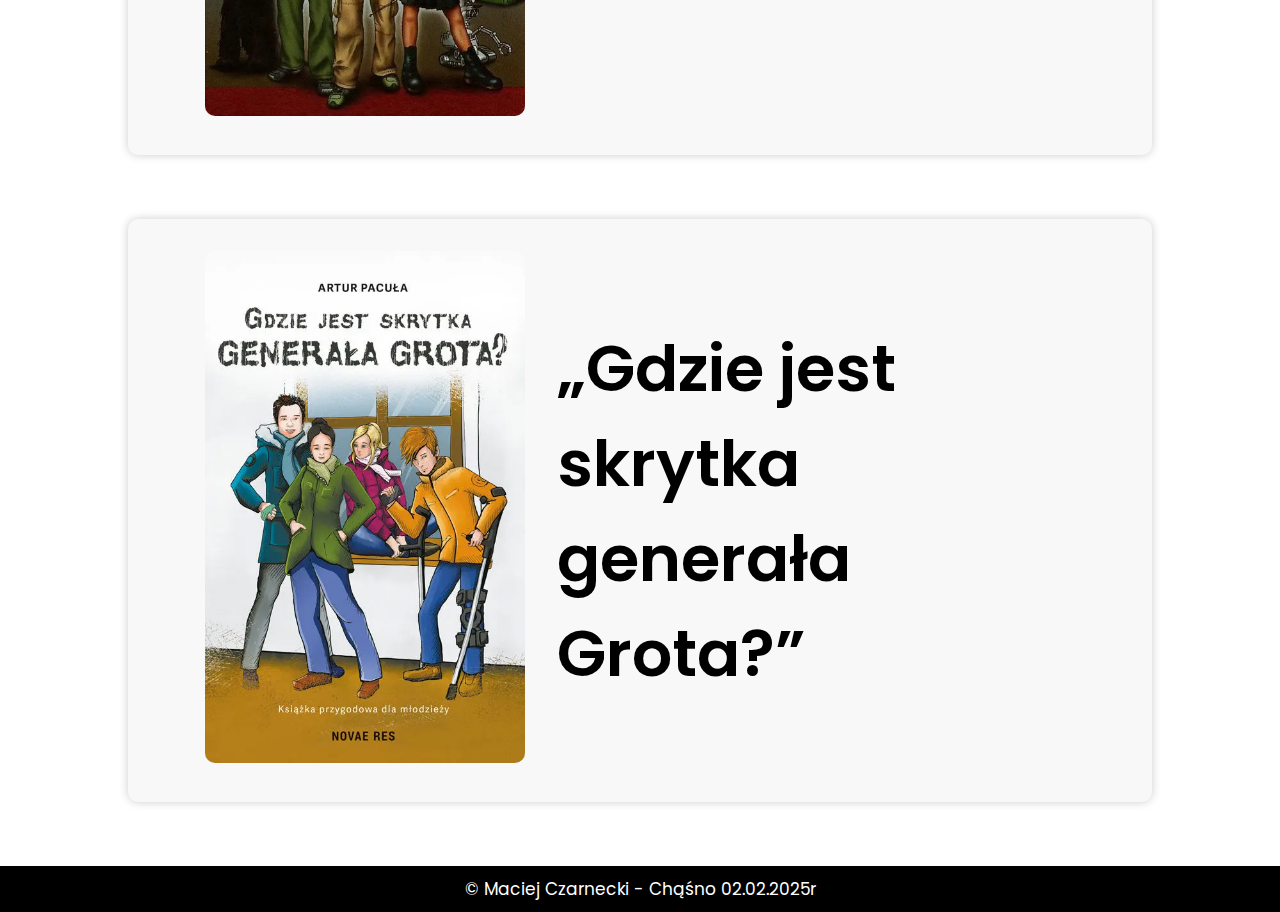
==== commit 98a20012: "Filmy-i-książki.html - finished" ====
--- a/filmy-i-ksiazki.html
+++ b/filmy-i-ksiazki.html
@@ -5,10 +5,9 @@
     <meta charset="UTF-8">
     <meta name="viewport" content="width=device-width, initial-scale=1.0">
     <title>Filmy i książki</title>
+    <link rel="shortcut icon" href="https://macions.github.io/szko-a-tsi-projekt/obrazy/website-icon.png" type="image/x-icon">
     <link href="https://fonts.googleapis.com/css?family=Rubik+Dirt:regular" rel="stylesheet">
-    <link
-        href="https://fonts.googleapis.com/css?family=Poppins:100,100italic,200,200italic,300,300italic,regular,italic,500,500italic,600,600italic,700,700italic,800,800italic,900,900italic"
-        rel="stylesheet">
+    <link href="https://fonts.googleapis.com/css?family=Poppins:100,100italic,200,200italic,300,300italic,regular,italic,500,500italic,600,600italic,700,700italic,800,800italic,900,900italic" rel="stylesheet">
     <link href="https://fonts.googleapis.com/css?family=Merienda:300,regular,500,600,700,800,900" rel="stylesheet">
 
     <style>
@@ -134,7 +133,7 @@
             font-weight: 600;
         }
 
-        header .top .top-content h2 {
+        header .top .top-content p {
             font-size: 1.4rem;
             font-weight: 300;
         }
@@ -212,8 +211,8 @@
             font-size: 1.1rem;
         }
 
-        main #fav_books h2.section-title,
-        main #fav_films h2.section-title {
+        main #fav_books h3.section-title,
+        main #fav_films h3.section-title {
             text-align: center;
             font-size: 2.8rem;
             font-weight: 800;
@@ -222,10 +221,10 @@
             color: black;
         }
 
-        main #fav_books h2.section-title::before,
-        main #fav_books h2.section-title::after,
-        main #fav_films h2.section-title::before,
-        main #fav_films h2.section-title::after {
+        main #fav_books h3.section-title::before,
+        main #fav_books h3.section-title::after,
+        main #fav_films h3.section-title::before,
+        main #fav_films h3.section-title::after {
             content: "";
             position: absolute;
             width: 27%;
@@ -235,13 +234,13 @@
             transform: translateY(-50%);
         }
 
-        main #fav_books h2.section-title::before,
-        main #fav_films h2.section-title::before {
+        main #fav_books h3.section-title::before,
+        main #fav_films h3.section-title::before {
             left: 0;
         }
 
-        main #fav_books h2.section-title::after,
-        main #fav_films h2.section-title::after {
+        main #fav_books h3.section-title::after,
+        main #fav_films h3.section-title::after {
             right: 0;
         }
 
@@ -299,8 +298,8 @@
             gap: 1em;
         }
 
-        #fav_books .books .book .content h2.title,
-        #fav_films .films .film .content h2.title {
+        #fav_books .books .book .content h4.title,
+        #fav_films .films .film .content h4.title {
             font-size: 4rem;
             font-weight: 600;
         }
@@ -334,6 +333,7 @@
         }
     </style>
 </head>
+
 <body>
     <header>
         <nav>
@@ -352,7 +352,7 @@
         <section class="top">
             <div class="top-content">
                 <h1>Filmy i książki</h1>
-                <h2>Kocham oglądać filmy i czytać książki <br> science fiction.</h2>
+                <p>Kocham oglądać filmy i czytać książki <br> science fiction.</p>
             </div>
         </section>
     </header>
@@ -370,34 +370,35 @@
         </section>
 
         <section id="fav_films">
-            <h2 class="section-title">Moje ulubione filmy</h2>
+            <h3 class="section-title">Moje ulubione filmy</h3>
             <div class="films">
                 <div class="film">
                     <div class="image">
                         <img src="https://macions.github.io/szko-a-tsi-projekt/obrazy/Obrazy - filmy i książki/Harry-Potter_film.jpg"
-                            alt="Film Harry Potter">
-                    </div>
-                    <div class="content">
-                        <h2 class="title">Seria <br><q>Harry Potter</q></h2>
+                            alt="Plakat filmu 'Harry Potter'" title="Film Harry Potter">
+                    </div>
+                    <div class="content">
+                        <h4 class="title">Seria <br><q>Harry Potter</q></h4>
                         <a href="https://www.filmweb.pl/world/Harry+Potter-7">Filmweb</a>
                     </div>
                 </div>
                 <div class="film">
                     <div class="image">
                         <img src="https://macions.github.io/szko-a-tsi-projekt/obrazy/Obrazy - filmy i książki/Designated-Survivor_film.jpg"
-                            alt="Serial Designated Survivor">
-                    </div>
-                    <div class="content">
-                        <h2 class="title">Serial <q>Designated Survivor</q></h2>
+                            alt="Plakat serialu 'Designated Survivor'" title="Serial Designated Survivor">
+                    </div>
+                    <div class="content">
+                        <h4 class="title">Serial <q>Designated Survivor</q></h4>
                         <a href="https://www.filmweb.pl/serial/Designated+Survivor-2016-766285">Filmweb</a>
                     </div>
                 </div>
                 <div class="film">
                     <div class="image">
-                        <img src="https://macions.github.io/szko-a-tsi-projekt/obrazy/Obrazy - filmy i książki/Kingsman_film.png" alt="Film Kingsman">
-                    </div>
-                    <div class="content">
-                        <h2 class="title"><q>Kingsman</q></h2>
+                        <img src="https://macions.github.io/szko-a-tsi-projekt/obrazy/Obrazy - filmy i książki/Kingsman_film.png"
+                            alt="Plakat filmu 'Kingsman'" title="Film Kingsman">
+                    </div>
+                    <div class="content">
+                        <h4 class="title"><q>Kingsman</q></h2>
                         <a href="https://www.filmweb.pl/film/Kingsman%3A+Tajne+s%C5%82u%C5%BCby-2014-682272">Filmweb</a>
                     </div>
                 </div>
@@ -405,33 +406,33 @@
         </section>
 
         <section id="fav_books">
-            <h2 class="section-title">Moje ulubione książki</h2>
+            <h3 class="section-title">Moje ulubione książki</h3>
             <div class="books">
                 <div class="book">
                     <div class="image">
                         <img src="https://macions.github.io/szko-a-tsi-projekt/obrazy/Obrazy - filmy i książki/Harry-Potter_book.jpeg"
-                            alt="Książka Harry Potter">
-                    </div>
-                    <div class="content">
-                        <h2 class="title">Seria<br><q>Harry Potter</q></h2>
+                            alt="Okładka książki 'Harry Potter'" title="Książka Harry Potter">
+                    </div>
+                    <div class="content">
+                        <h4 class="title">Seria<br><q>Harry Potter</q></h2>
                     </div>
                 </div>
                 <div class="book">
                     <div class="image">
                         <img src="https://macions.github.io/szko-a-tsi-projekt/obrazy/Obrazy - filmy i książki/Felix-Net-i-Nika_book.jpeg"
-                            alt="Książka Felix, Net i Nika">
-                    </div>
-                    <div class="content">
-                        <h2 class="title">Seria<br><q>Felix, Net i Nika</q></h2>
+                            alt="Okładka książki 'Felix, Net i Nika'" title="Książka Felix, Net i Nika">
+                    </div>
+                    <div class="content">
+                        <h4 class="title">Seria<br><q>Felix, Net i Nika</q></h2>
                     </div>
                 </div>
                 <div class="book">
-                    <div class="image"></div>
+                    <div class="image">
                         <img src="https://macions.github.io/szko-a-tsi-projekt/obrazy/Obrazy - filmy i książki/Gdzie-jest-skrytka-generala-Grota_book.jpeg"
-                            alt="Książka Gdzie jest skrytka generała Grota?">
-                    </div>
-                    <div class="content">
-                        <h2 class="title"><q>Gdzie jest skrytka generała Grota?</q></h2>
+                            alt="Okładka książki 'Gdzie jest skrytka generała Grota?'" title="Książka Gdzie jest skrytka generała Grota?">
+                    </div>
+                    <div class="content">
+                        <h4 class="title"><q>Gdzie jest skrytka generała Grota?</q></h2>
                     </div>
                 </div>
             </div>
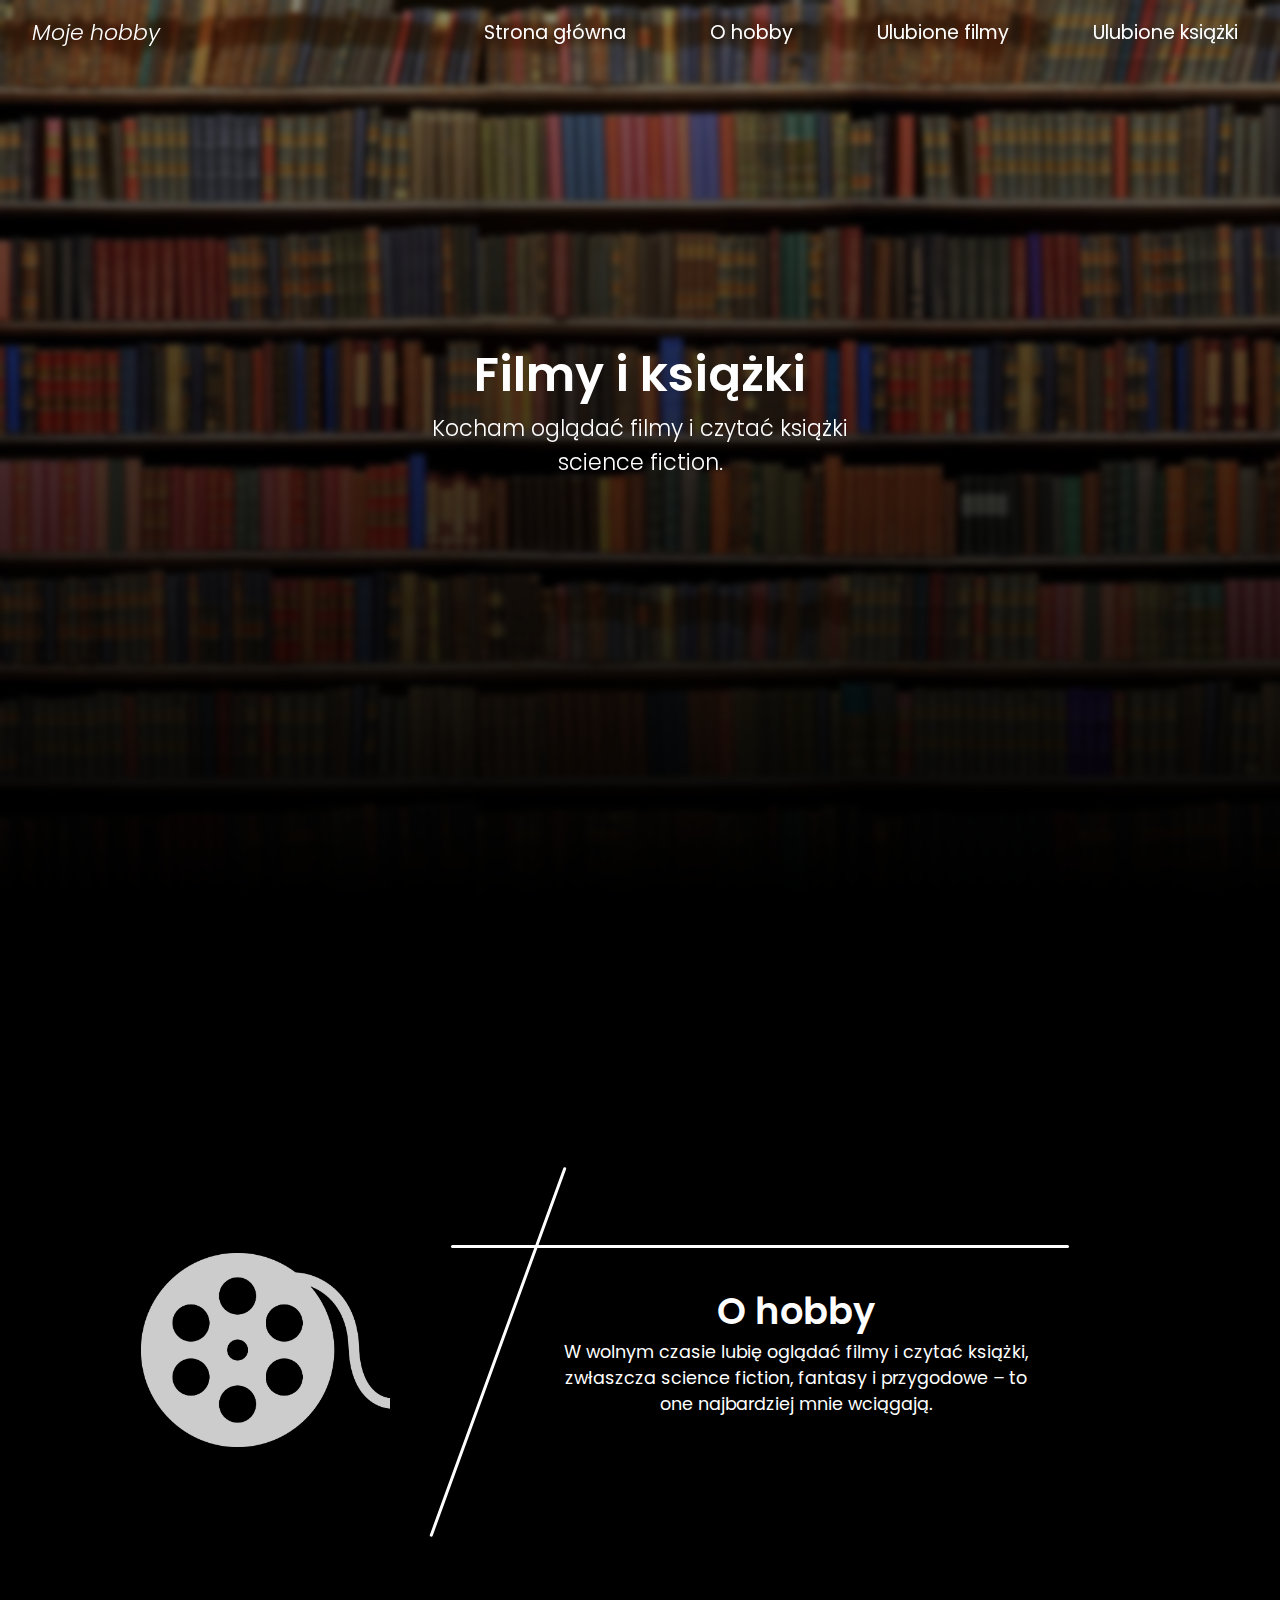
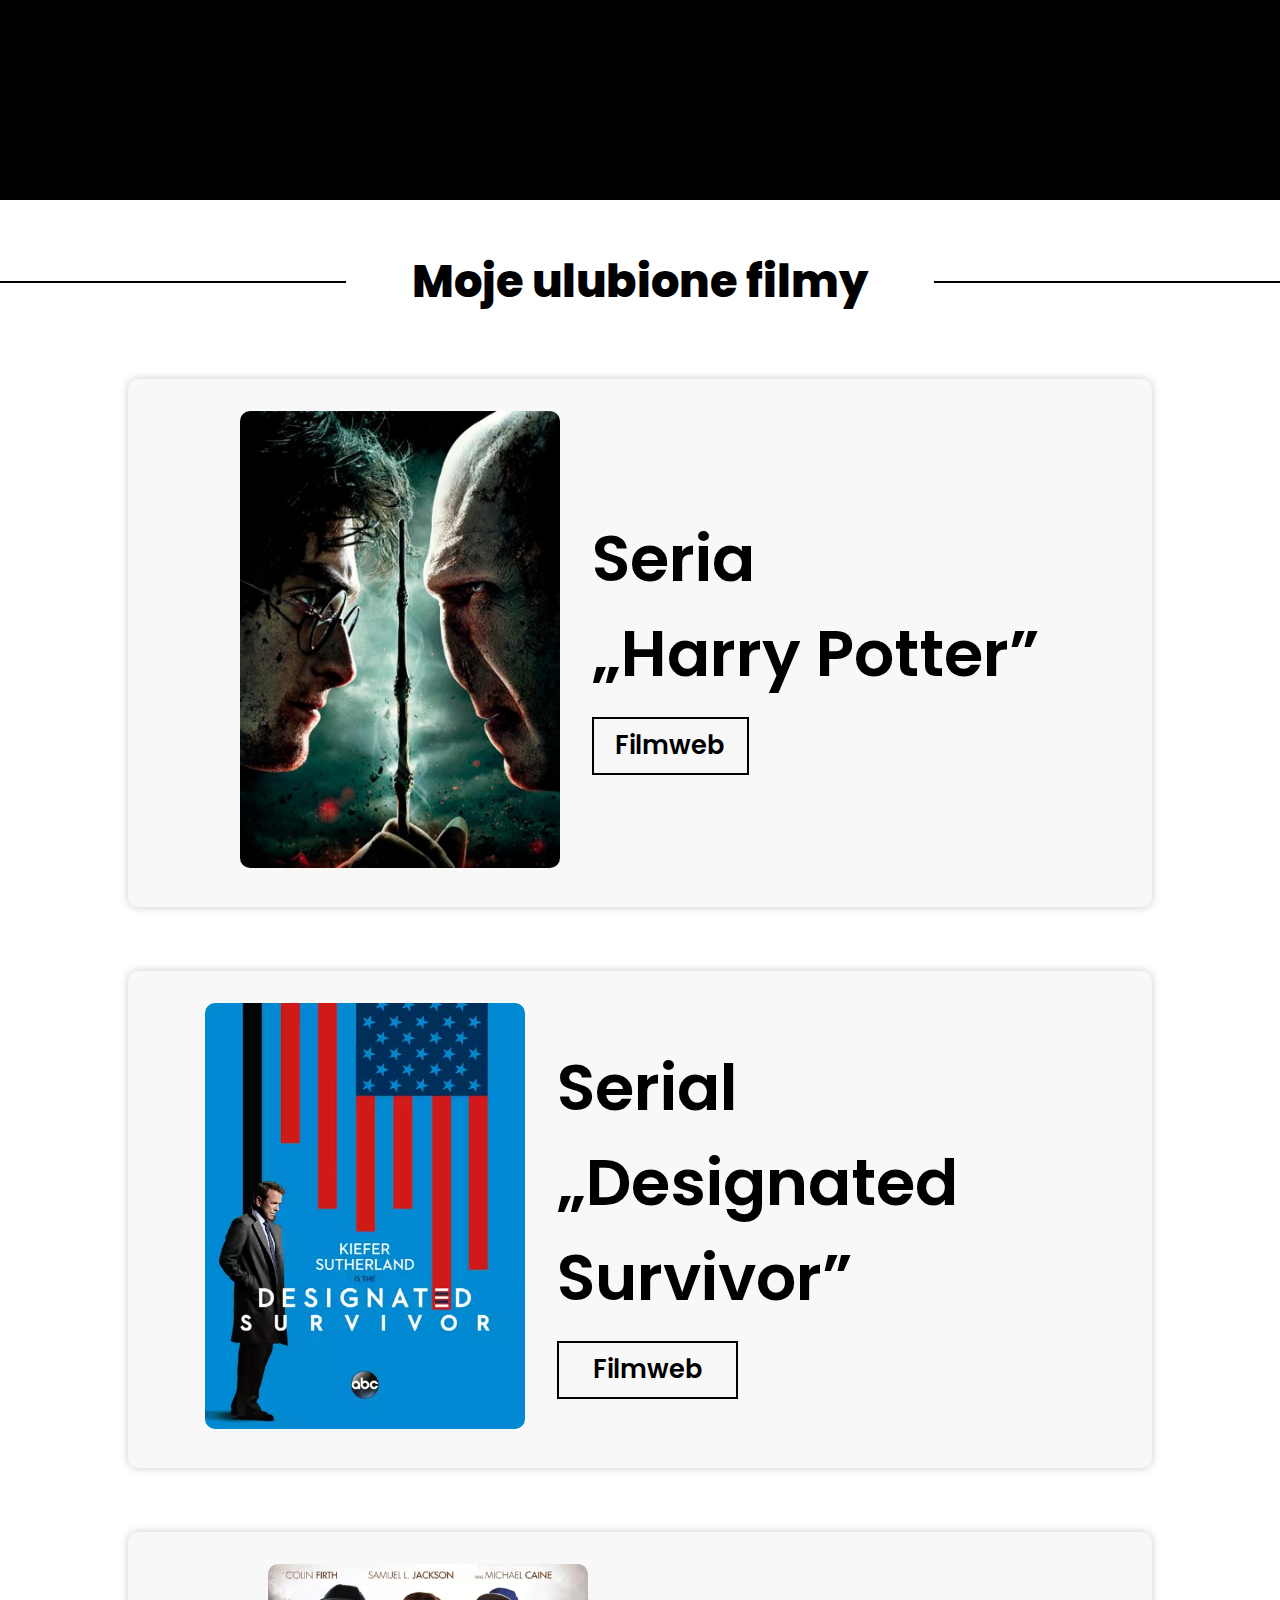
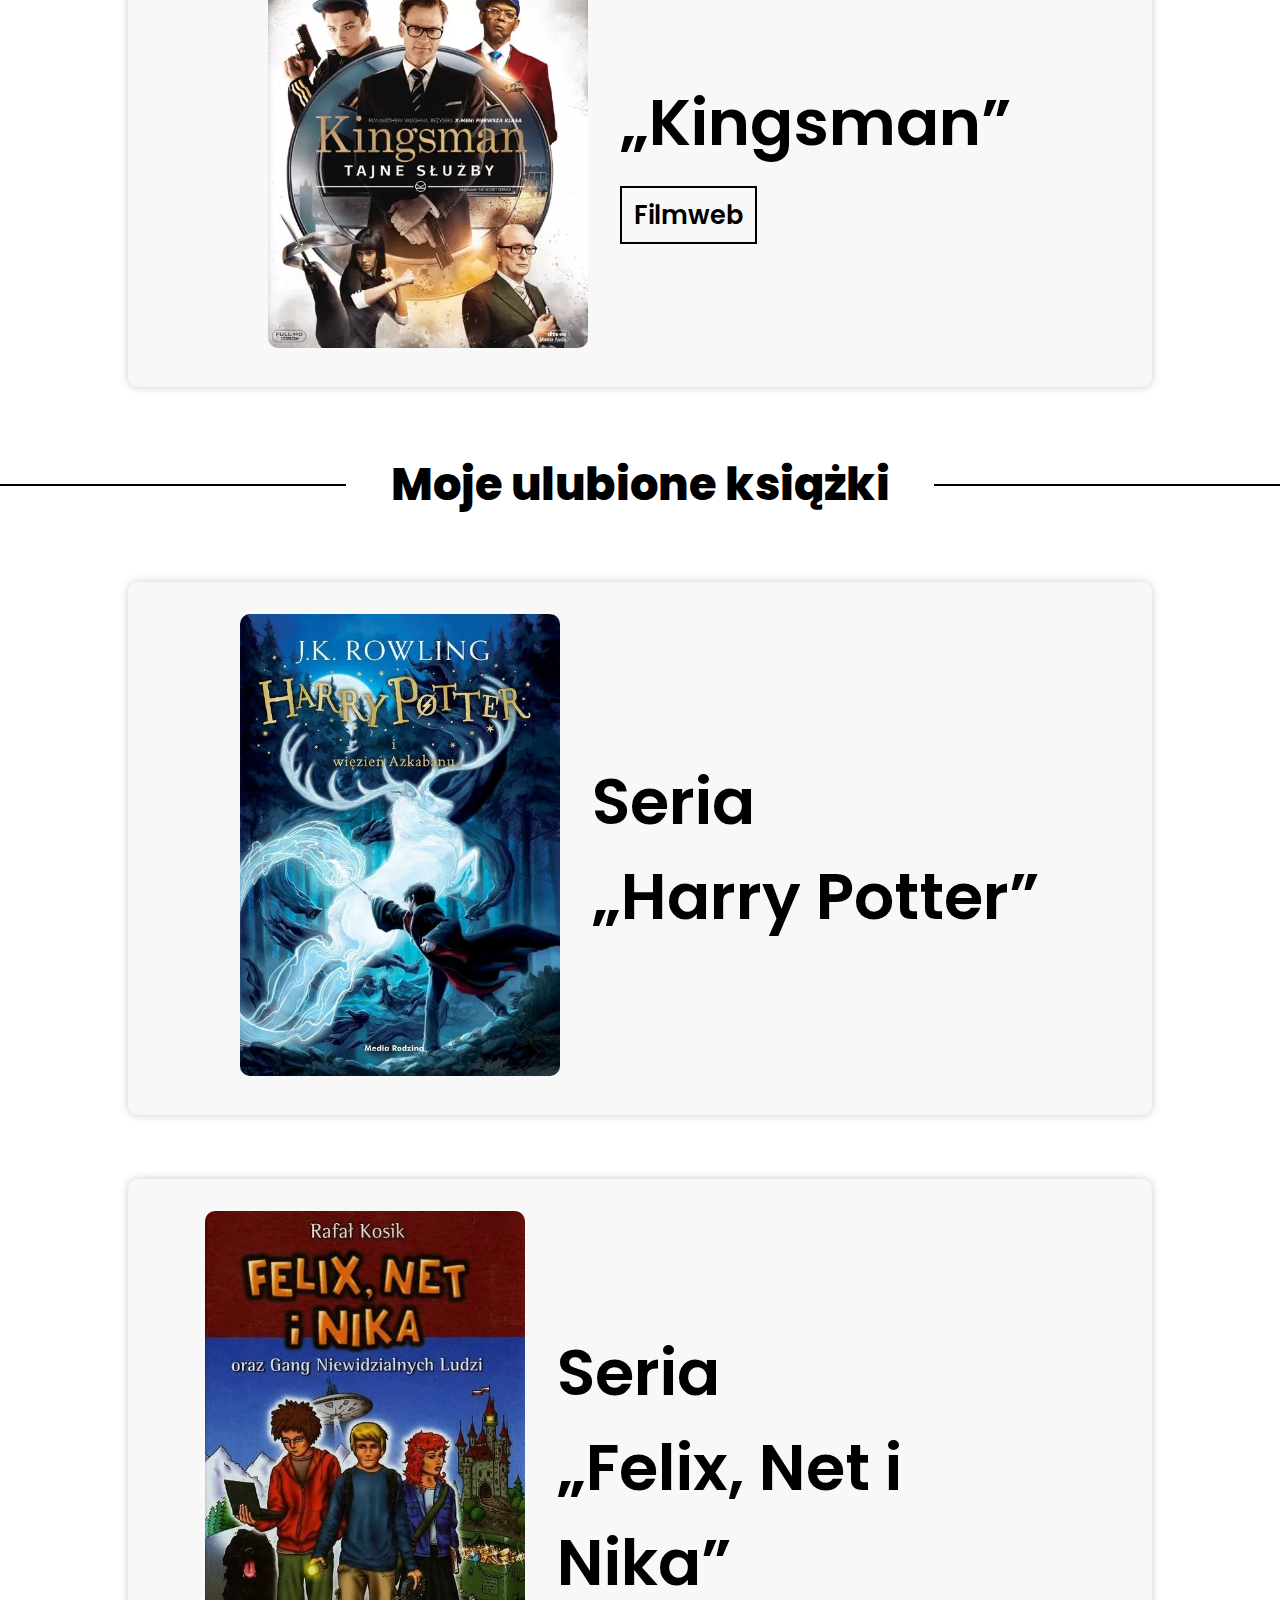
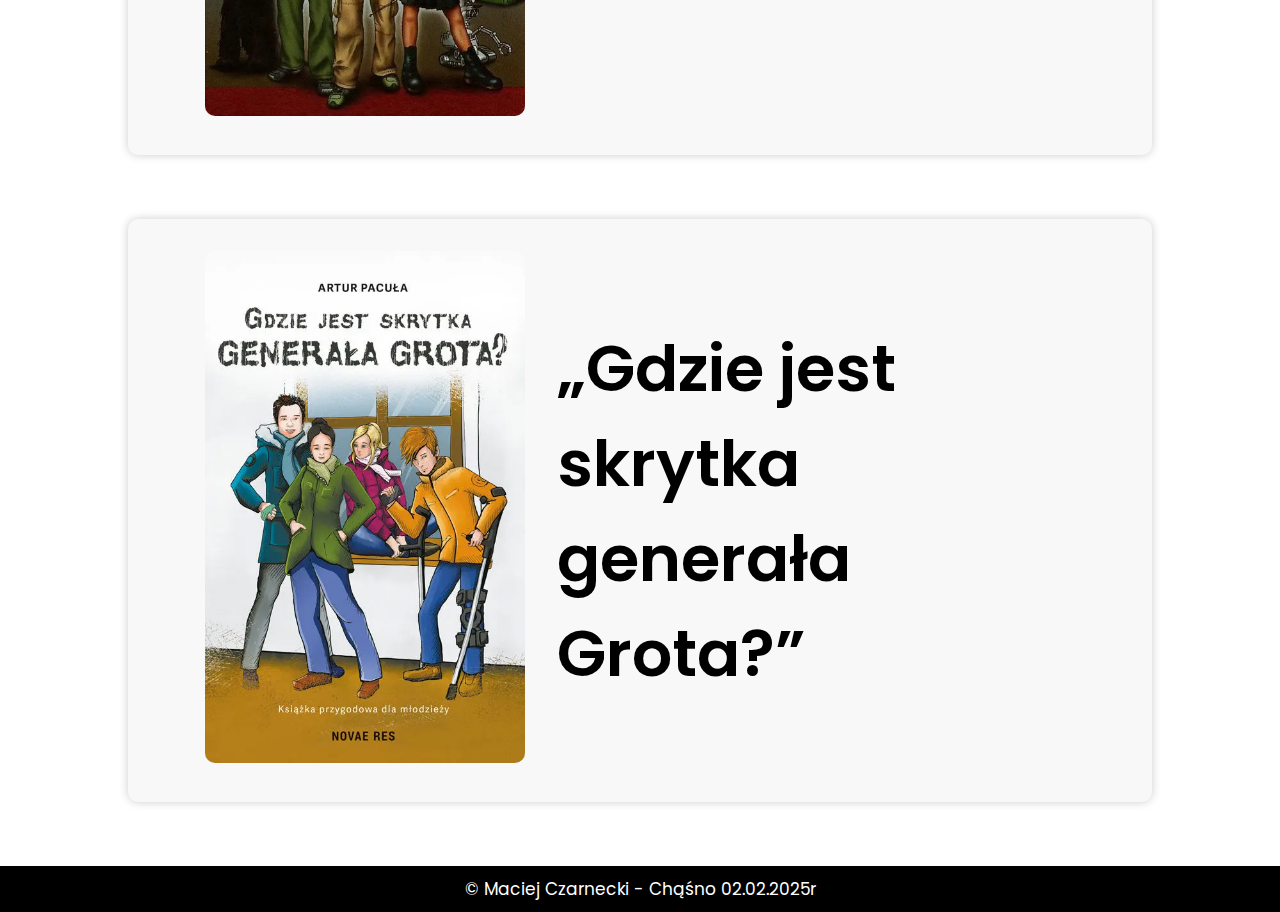
==== commit 2ef20479: "media query" ====
--- a/filmy-i-ksiazki.html
+++ b/filmy-i-ksiazki.html
@@ -6,14 +6,10 @@
     <meta name="viewport" content="width=device-width, initial-scale=1.0">
     <title>Filmy i książki</title>
     <link rel="shortcut icon" href="https://macions.github.io/szko-a-tsi-projekt/obrazy/website-icon.png" type="image/x-icon">
-    <link href="https://fonts.googleapis.com/css?family=Rubik+Dirt:regular" rel="stylesheet">
     <link href="https://fonts.googleapis.com/css?family=Poppins:100,100italic,200,200italic,300,300italic,regular,italic,500,500italic,600,600italic,700,700italic,800,800italic,900,900italic" rel="stylesheet">
-    <link href="https://fonts.googleapis.com/css?family=Merienda:300,regular,500,600,700,800,900" rel="stylesheet">
 
     <style>
         :root {
-            --main-color: rgb(61, 216, 22);
-            --header-bg-gradient: linear-gradient(to bottom, #a32100, #f5832c);
             --header-text-color: white;
             --nav-gap: 4rem;
             --nav-font-size: 1.2rem;
@@ -53,6 +49,7 @@
             width: 100%;
             height: 100%;
             background: rgba(0, 0, 0, 0.452);
+            -webkit-backdrop-filter: blur(3px);
             backdrop-filter: blur(3px);
         }
 
@@ -330,6 +327,205 @@
             font-size: 17px;
             background-color: #000000;
             color: white;
+        }
+
+        /* 🔹 Ekrany większe niż 1200px (np. szerokie monitory) */
+        @media screen and (min-width: 1200px) {
+            main #about_hobby .about-content {
+            width: 45%;
+            padding: 4em 2em;
+            }
+
+            main #about_hobby .images img {
+            width: 50%;
+            }
+
+            .top .top-content h1 {
+            font-size: 3.5rem;
+            }
+        }
+
+        /* 🔹 Tablety i laptopy (768px – 1199px) */
+        @media screen and (max-width: 1199px) {
+            header nav ul {
+            gap: 2rem;
+            }
+
+            main #about_hobby {
+            flex-direction: column;
+            text-align: center;
+            min-height: 100vh;
+            height: auto;
+            }
+
+            main #about_hobby .about-content::before{
+                display: none;
+            }
+
+            main #about_hobby .about-content::after {
+                display: none;
+            }
+            
+            main #about_hobby .about-content {
+            width: 80%;
+            }
+
+            main #about_hobby .images img {
+            width: 50%;
+            }
+
+            .top .top-content h1 {
+            font-size: 3rem;
+            }
+        }
+
+        /* 🔹 Telefony poziomo (480px – 767px) */
+        @media screen and (max-width: 767px) {
+            header {
+            height: 80vh;
+            }
+
+            header nav {
+            flex-direction: column;
+            align-items: center;
+            }
+
+            header nav ul {
+            gap: 2.7rem;
+            }
+
+            .top .top-content h1 {
+            font-size: 2.5rem;
+            }
+
+            main #about_hobby .about-content {
+            width: 90%;
+            padding: 2em;
+            }
+
+            main #about_hobby .images img {
+            width: 50%;
+            }
+
+            .content h4.title{
+                font-size: 1rem !important;
+            }
+        }
+
+        @media screen and (max-width: 700px) {
+            header nav ul {
+            gap: 2rem;
+            }
+        }
+
+        @media screen and (max-width: 521px) {
+            header nav ul {
+            gap: 1rem;
+            }
+
+            header nav ul li a {
+            font-size: 1rem;
+            }
+        }
+
+        /* 🔹 Telefony pionowo (< 480px) */
+        @media screen and (max-width: 480px) {
+            header {
+            height: 100vh;
+            }
+
+            header nav {
+            flex-direction: column;
+            align-items: center;
+            }
+
+            header nav ul {
+            flex-direction: column;
+            display: none;
+            gap: 1rem;
+            text-align: center;
+            }
+
+            header nav .logo h3 {
+            font-size: 22px;
+            }
+
+            .top .top-content h1 {
+            font-size: 1.7rem;
+            }
+
+            main #about_hobby {
+            flex-direction: column;
+            text-align: center;
+            height: auto;
+            gap: 2em;
+            }
+
+            main #about_hobby .images img {
+            width: 100%;
+            }
+
+            main #about_hobby .about-content {
+            width: 100%;
+            padding: 0;
+            }
+
+            main #about_hobby .about-content p {
+            width: 100%;
+            padding: 0;
+            font-size: 1rem;
+            }
+
+            main #about_hobby .about-content::before {
+            display: none;
+            }
+
+            main #fav_books h3.section-title,
+            main #fav_films h3.section-title {
+            font-size: 2rem !important;
+            max-width: 90%;
+            }
+
+            main #fav_books h3.section-title::before,
+        main #fav_books h3.section-title::after,
+        main #fav_films h3.section-title::before,
+        main #fav_films h3.section-title::after {
+            width: 12%;
+        }
+
+
+
+            #fav_films .films .film,
+            #fav_books .books .book {
+                flex-direction: column !important;
+                width: 95vw;
+                justify-content: center;
+                align-items: center;
+            }
+
+            #fav_films .films .film .content,
+            #fav_books .books .book .content {
+                /* border: 1px solid #000; */
+                max-width: 100%;
+                display: flex;
+                flex-direction: column;
+                justify-content: center;
+                align-items: center;
+                text-align: center;
+            }
+
+            #fav_films .films .film .content h4.title,
+            #fav_books .books .book .content h4.title {
+                font-size: 2rem !important;
+                text-align: center;
+                /* border: 1px solid #000; */
+            }
+            
+            #fav_films .films .film .content a {
+                width: auto;
+                padding: 0.3em 0.7em;
+                text-align: center;
+            }
         }
     </style>
 </head>
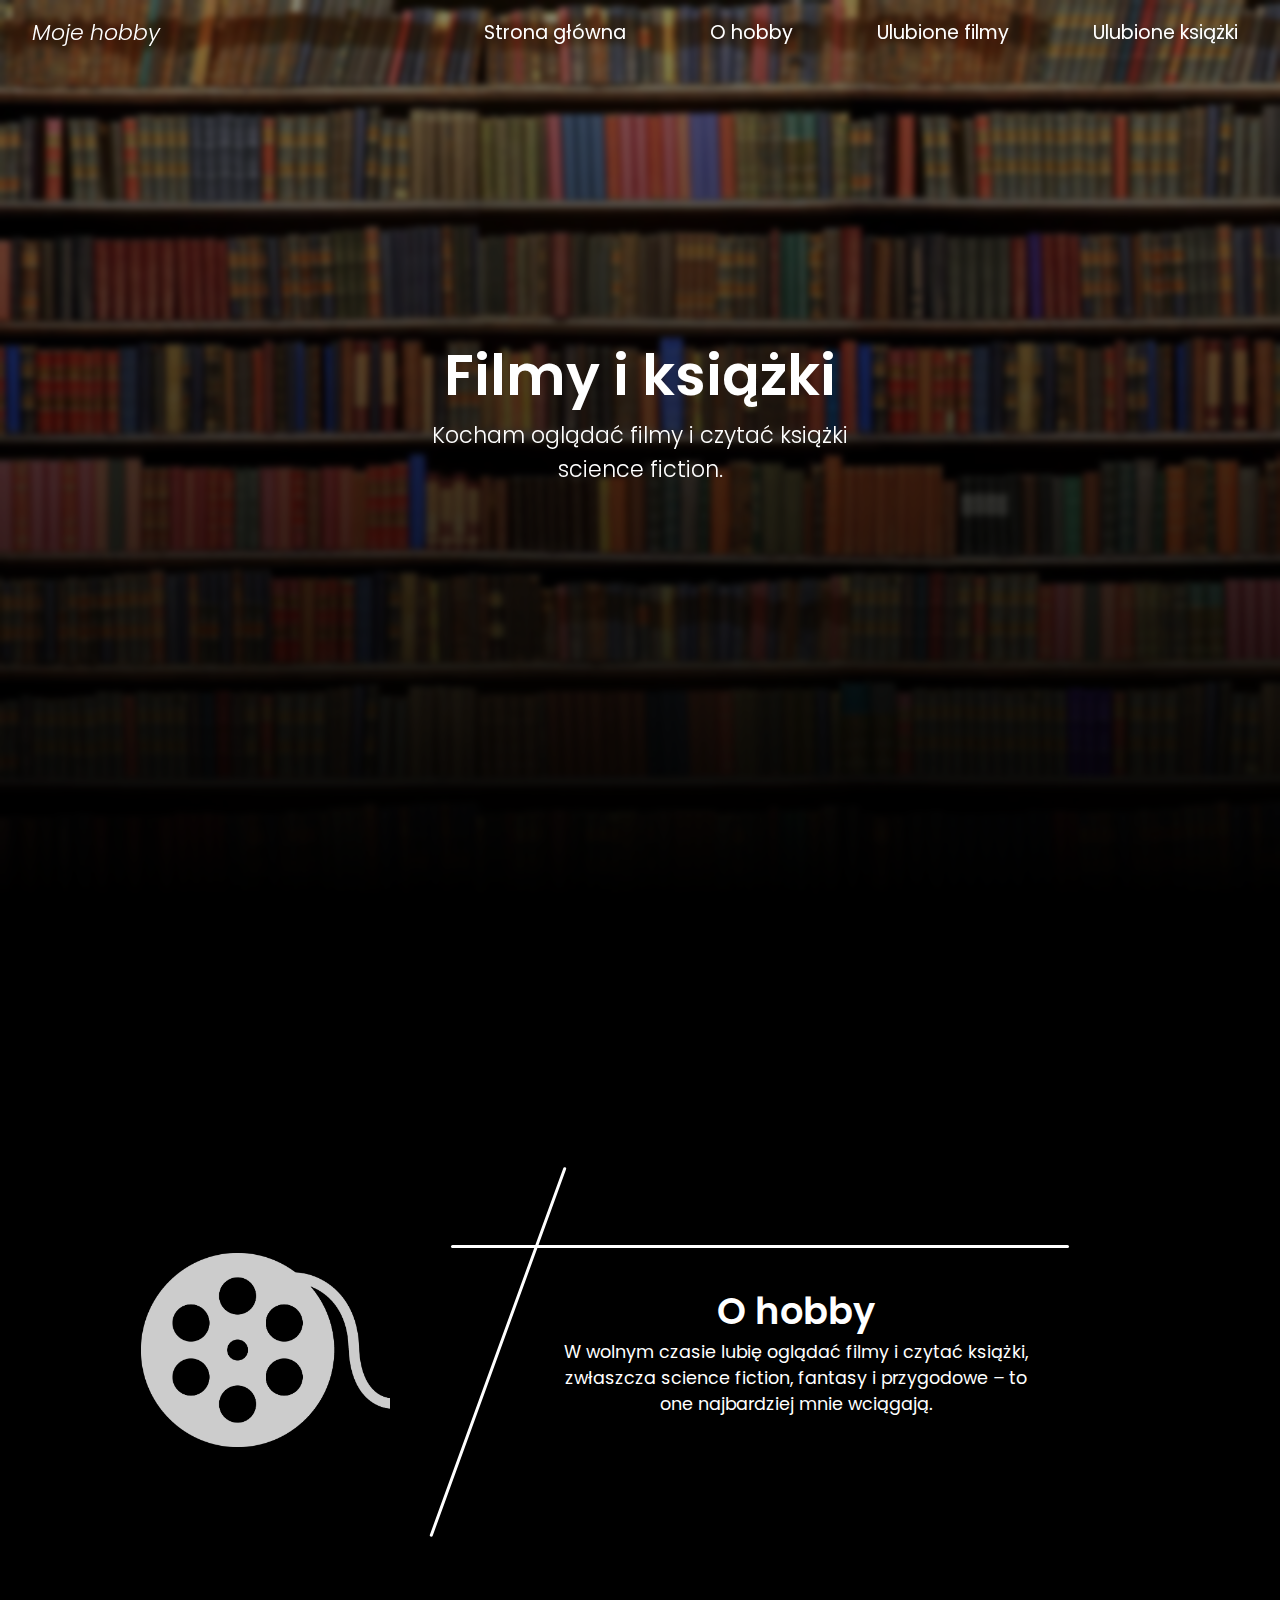
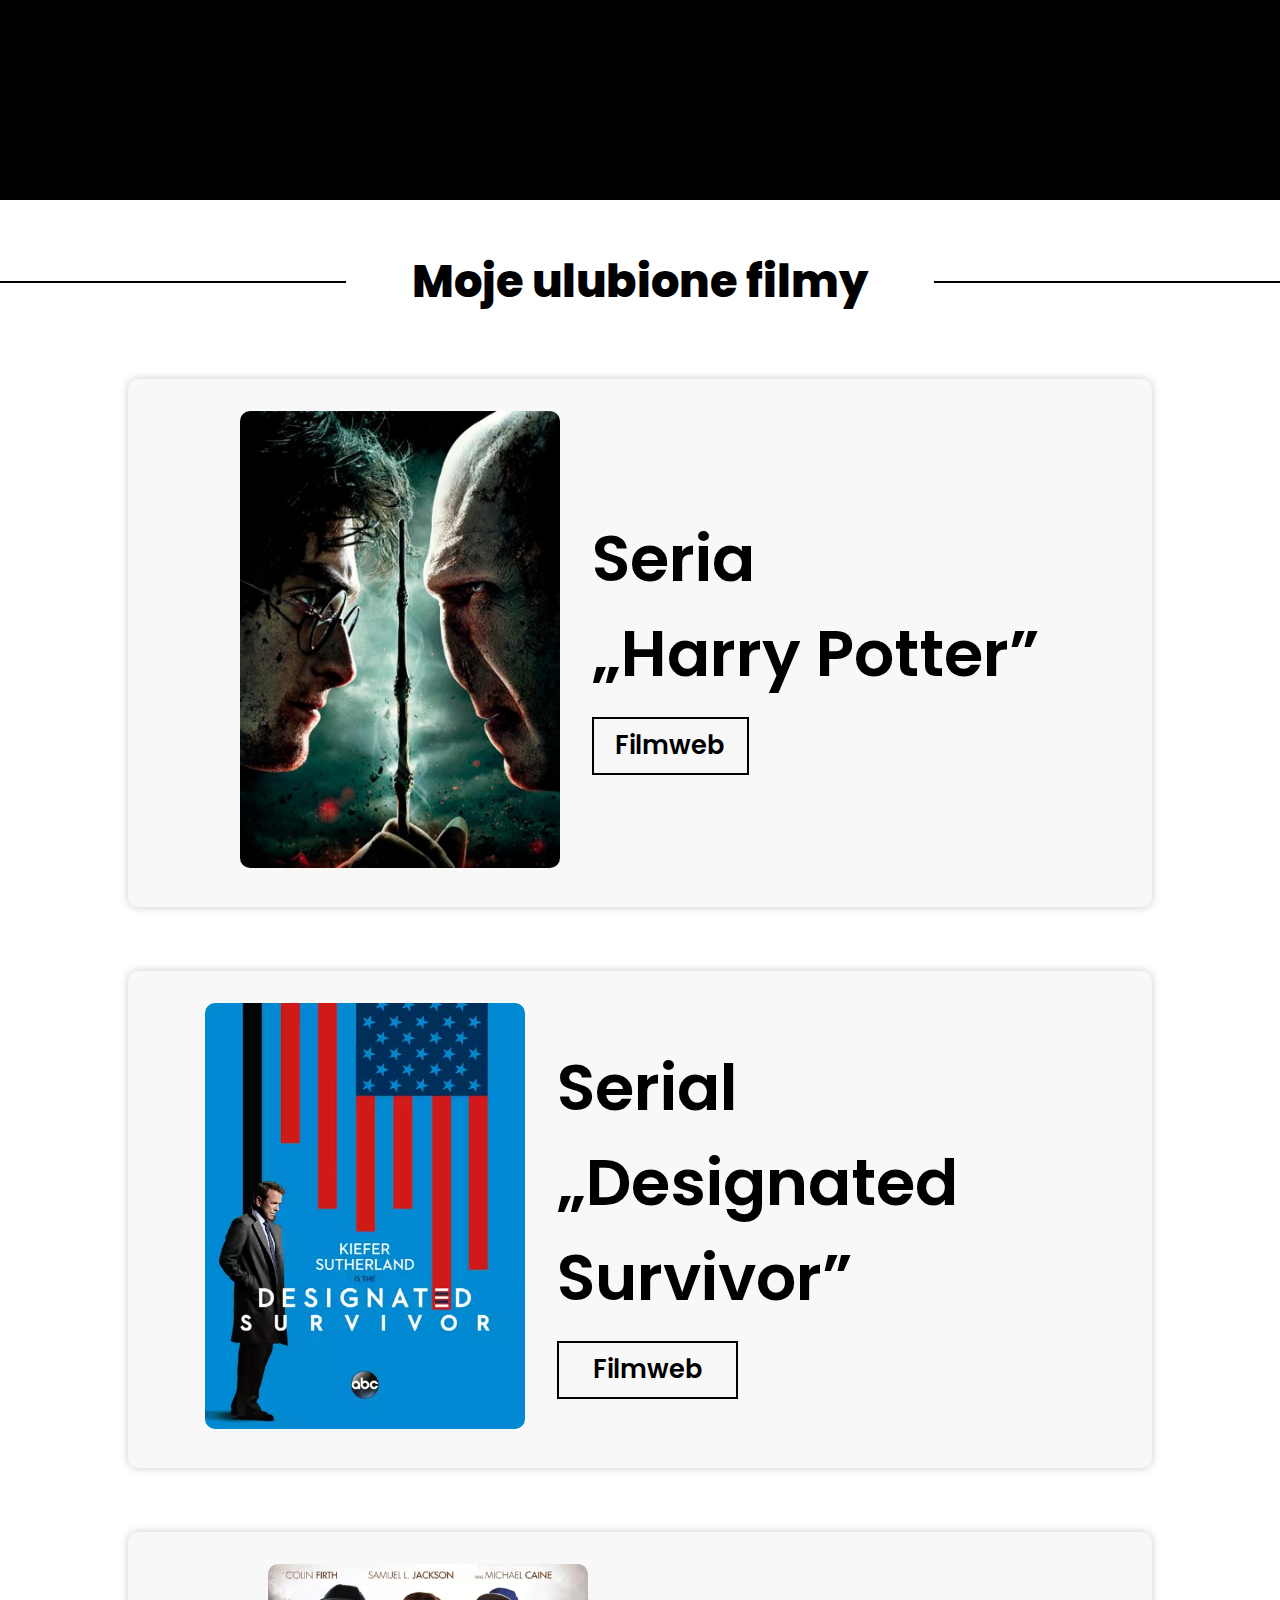
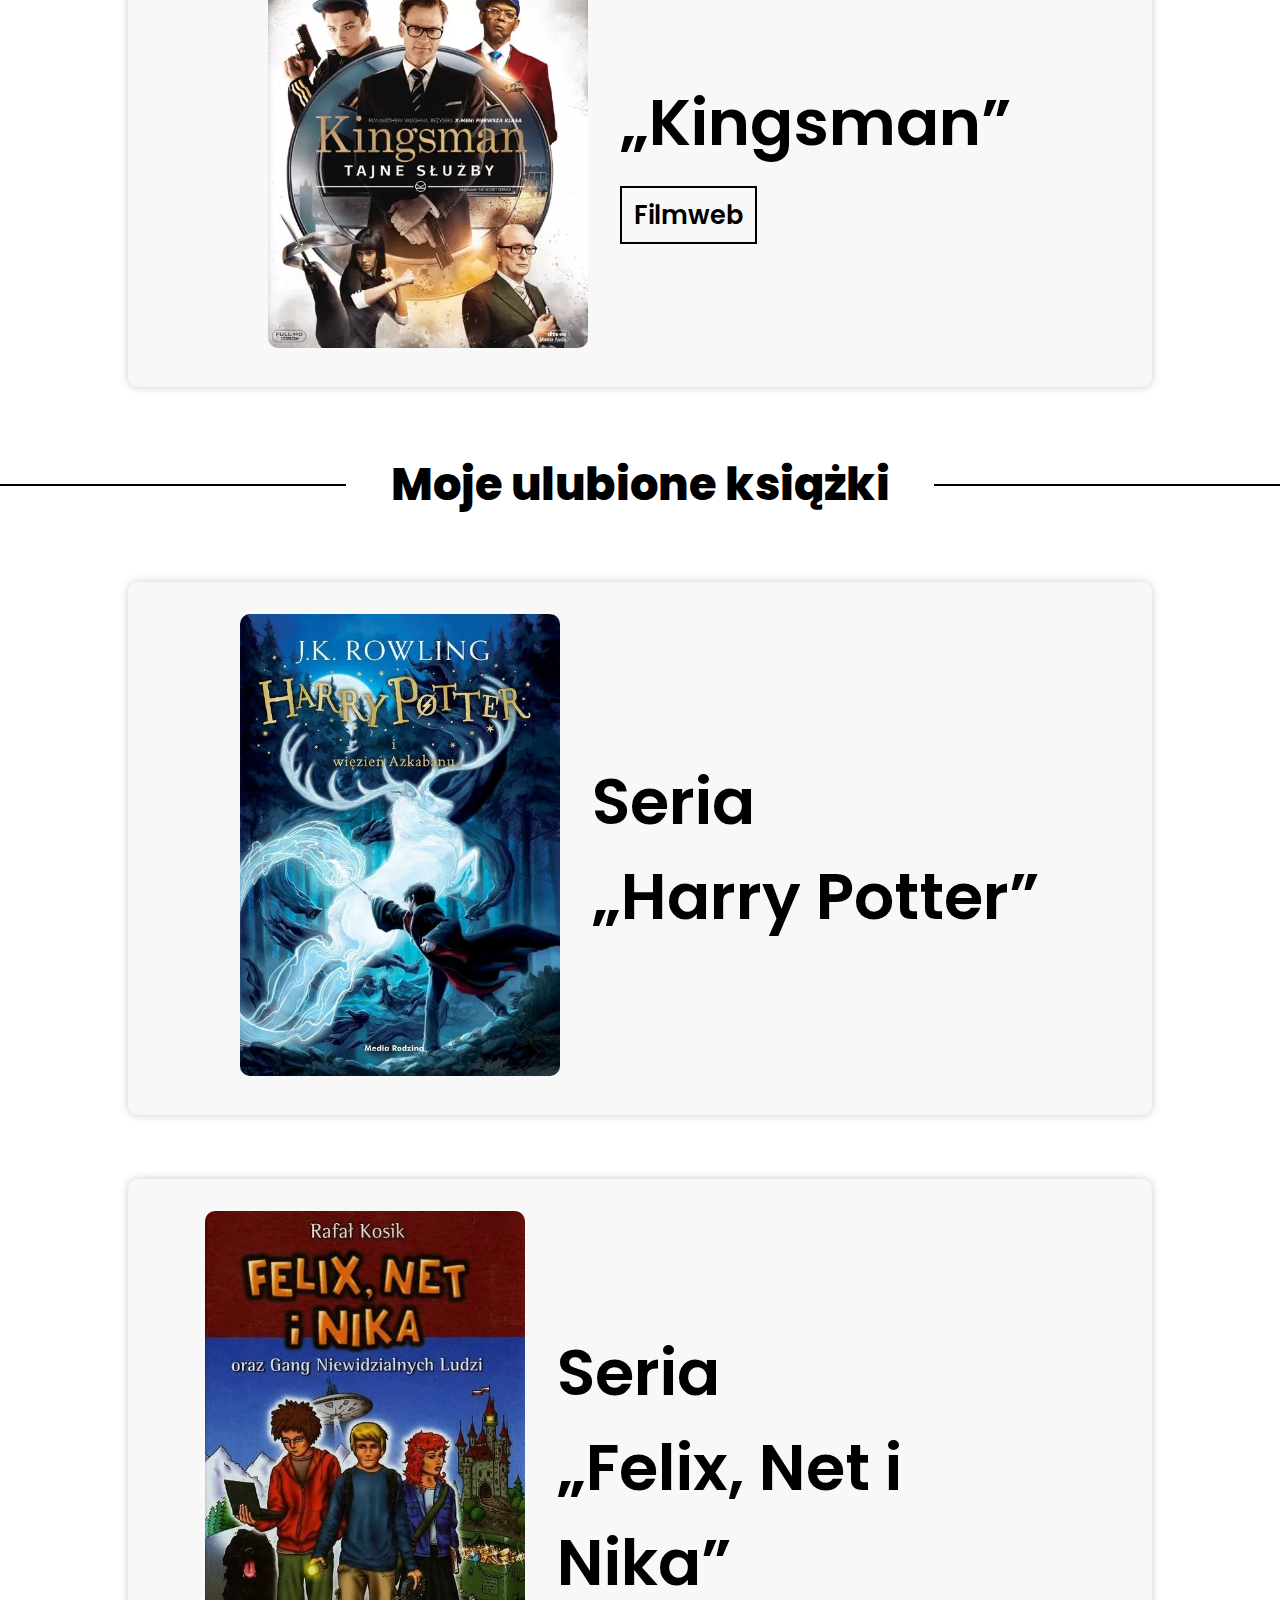
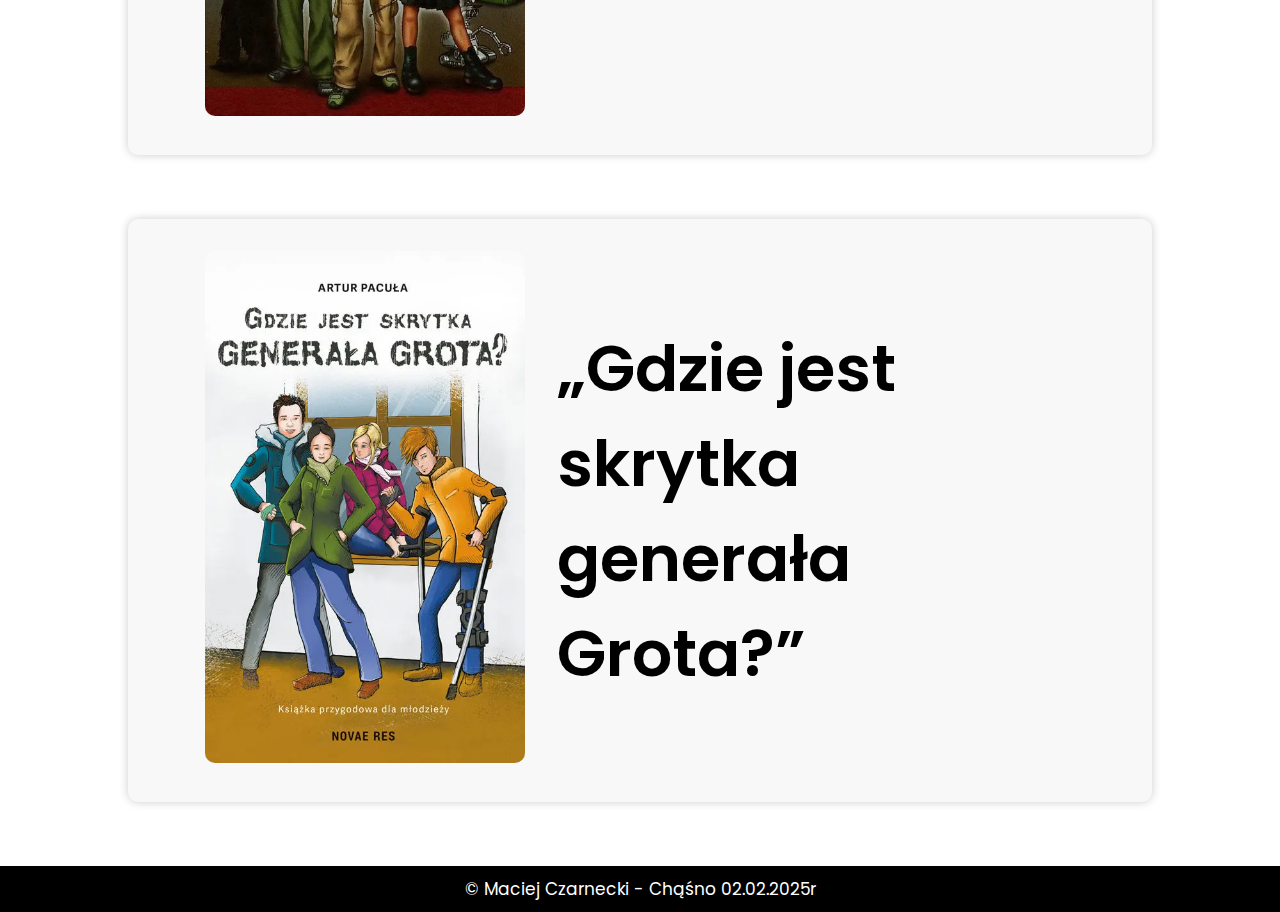
==== commit dfdfdd10: "Finished" ====
--- a/filmy-i-ksiazki.html
+++ b/filmy-i-ksiazki.html
@@ -5,8 +5,11 @@
     <meta charset="UTF-8">
     <meta name="viewport" content="width=device-width, initial-scale=1.0">
     <title>Filmy i książki</title>
-    <link rel="shortcut icon" href="https://macions.github.io/szko-a-tsi-projekt/obrazy/website-icon.png" type="image/x-icon">
-    <link href="https://fonts.googleapis.com/css?family=Poppins:100,100italic,200,200italic,300,300italic,regular,italic,500,500italic,600,600italic,700,700italic,800,800italic,900,900italic" rel="stylesheet">
+    <link rel="shortcut icon" href="https://macions.github.io/szko-a-tsi-projekt/obrazy/website-icon.png"
+        type="image/x-icon">
+    <link
+        href="https://fonts.googleapis.com/css?family=Poppins:100,100italic,200,200italic,300,300italic,regular,italic,500,500italic,600,600italic,700,700italic,800,800italic,900,900italic"
+        rel="stylesheet">
 
     <style>
         :root {
@@ -329,8 +332,11 @@
             color: white;
         }
 
-        /* 🔹 Ekrany większe niż 1200px (np. szerokie monitory) */
         @media screen and (min-width: 1200px) {
+            header .top .top-content h1 {
+            font-size: 3.5rem;
+            }
+
             main #about_hobby .about-content {
             width: 45%;
             padding: 4em 2em;
@@ -339,18 +345,17 @@
             main #about_hobby .images img {
             width: 50%;
             }
-
-            .top .top-content h1 {
-            font-size: 3.5rem;
-            }
-        }
-
-        /* 🔹 Tablety i laptopy (768px – 1199px) */
+        }
+
         @media screen and (max-width: 1199px) {
             header nav ul {
             gap: 2rem;
             }
 
+            header .top .top-content h1 {
+            font-size: 3rem;
+            }
+
             main #about_hobby {
             flex-direction: column;
             text-align: center;
@@ -358,28 +363,52 @@
             height: auto;
             }
 
-            main #about_hobby .about-content::before{
-                display: none;
-            }
-
-            main #about_hobby .about-content::after {
-                display: none;
-            }
-            
             main #about_hobby .about-content {
             width: 80%;
             }
 
+            main #about_hobby .about-content::before,
+            main #about_hobby .about-content::after {
+            display: none;
+            }
+
             main #about_hobby .images img {
             width: 50%;
             }
-
-            .top .top-content h1 {
-            font-size: 3rem;
-            }
-        }
-
-        /* 🔹 Telefony poziomo (480px – 767px) */
+        }
+
+        @media screen and (max-width: 1000px) {
+            #fav_films .films .film,
+            #fav_books .books .book {
+            flex-direction: column !important;
+            width: 95vw;
+            justify-content: center;
+            align-items: center;
+            }
+
+            #fav_films .films .film .content,
+            #fav_books .books .book .content {
+            max-width: 100%;
+            display: flex;
+            flex-direction: column;
+            justify-content: center;
+            align-items: center;
+            text-align: center;
+            }
+
+            #fav_films .films .film .content h4.title,
+            #fav_books .books .book .content h4.title {
+            font-size: 2rem !important;
+            text-align: center;
+            }
+
+            #fav_films .films .film .content a {
+            width: auto;
+            padding: 0.3em 0.7em;
+            text-align: center;
+            }
+        }
+
         @media screen and (max-width: 767px) {
             header {
             height: 80vh;
@@ -394,7 +423,7 @@
             gap: 2.7rem;
             }
 
-            .top .top-content h1 {
+            header .top .top-content h1 {
             font-size: 2.5rem;
             }
 
@@ -407,8 +436,8 @@
             width: 50%;
             }
 
-            .content h4.title{
-                font-size: 1rem !important;
+            .content h4.title {
+            font-size: 1rem !important;
             }
         }
 
@@ -428,7 +457,6 @@
             }
         }
 
-        /* 🔹 Telefony pionowo (< 480px) */
         @media screen and (max-width: 480px) {
             header {
             height: 100vh;
@@ -450,10 +478,6 @@
             font-size: 22px;
             }
 
-            .top .top-content h1 {
-            font-size: 1.7rem;
-            }
-
             main #about_hobby {
             flex-direction: column;
             text-align: center;
@@ -461,10 +485,6 @@
             gap: 2em;
             }
 
-            main #about_hobby .images img {
-            width: 100%;
-            }
-
             main #about_hobby .about-content {
             width: 100%;
             padding: 0;
@@ -478,6 +498,10 @@
 
             main #about_hobby .about-content::before {
             display: none;
+            }
+
+            main #about_hobby .images img {
+            width: 100%;
             }
 
             main #fav_books h3.section-title,
@@ -487,44 +511,40 @@
             }
 
             main #fav_books h3.section-title::before,
-        main #fav_books h3.section-title::after,
-        main #fav_films h3.section-title::before,
-        main #fav_films h3.section-title::after {
+            main #fav_books h3.section-title::after,
+            main #fav_films h3.section-title::before,
+            main #fav_films h3.section-title::after {
             width: 12%;
-        }
-
-
+            }
 
             #fav_films .films .film,
             #fav_books .books .book {
-                flex-direction: column !important;
-                width: 95vw;
-                justify-content: center;
-                align-items: center;
+            flex-direction: column !important;
+            width: 95vw;
+            justify-content: center;
+            align-items: center;
             }
 
             #fav_films .films .film .content,
             #fav_books .books .book .content {
-                /* border: 1px solid #000; */
-                max-width: 100%;
-                display: flex;
-                flex-direction: column;
-                justify-content: center;
-                align-items: center;
-                text-align: center;
+            max-width: 100%;
+            display: flex;
+            flex-direction: column;
+            justify-content: center;
+            align-items: center;
+            text-align: center;
             }
 
             #fav_films .films .film .content h4.title,
             #fav_books .books .book .content h4.title {
-                font-size: 2rem !important;
-                text-align: center;
-                /* border: 1px solid #000; */
-            }
-            
+            font-size: 2rem !important;
+            text-align: center;
+            }
+
             #fav_films .films .film .content a {
-                width: auto;
-                padding: 0.3em 0.7em;
-                text-align: center;
+            width: auto;
+            padding: 0.3em 0.7em;
+            text-align: center;
             }
         }
     </style>
@@ -595,7 +615,8 @@
                     </div>
                     <div class="content">
                         <h4 class="title"><q>Kingsman</q></h2>
-                        <a href="https://www.filmweb.pl/film/Kingsman%3A+Tajne+s%C5%82u%C5%BCby-2014-682272">Filmweb</a>
+                            <a
+                                href="https://www.filmweb.pl/film/Kingsman%3A+Tajne+s%C5%82u%C5%BCby-2014-682272">Filmweb</a>
                     </div>
                 </div>
             </div>
@@ -625,7 +646,8 @@
                 <div class="book">
                     <div class="image">
                         <img src="https://macions.github.io/szko-a-tsi-projekt/obrazy/Obrazy - filmy i książki/Gdzie-jest-skrytka-generala-Grota_book.jpeg"
-                            alt="Okładka książki 'Gdzie jest skrytka generała Grota?'" title="Książka Gdzie jest skrytka generała Grota?">
+                            alt="Okładka książki 'Gdzie jest skrytka generała Grota?'"
+                            title="Książka Gdzie jest skrytka generała Grota?">
                     </div>
                     <div class="content">
                         <h4 class="title"><q>Gdzie jest skrytka generała Grota?</q></h2>
